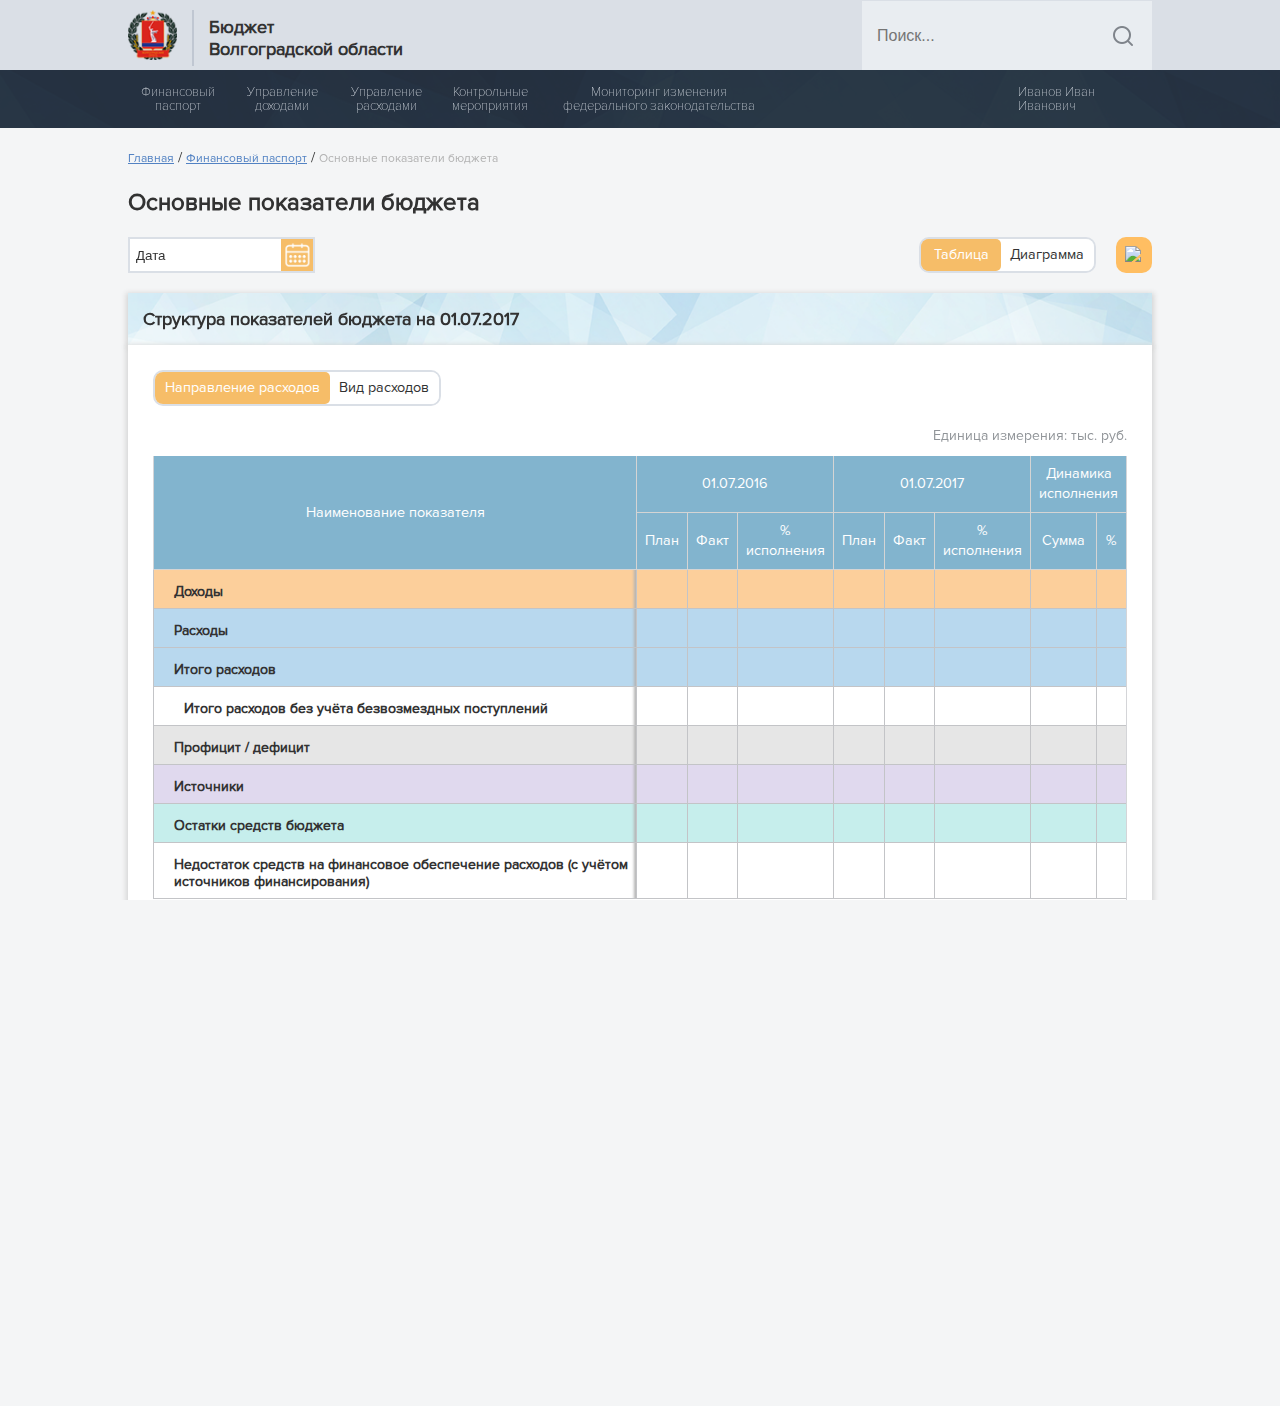
==== 22-main-factors.html @ 13ff892b "Динамика доходов" ====
<!DOCTYPE html>
<html lang="ru">

<head>
    <meta charset="UTF-8">
    <title>Бюджет Волгоградской области</title>
    <meta http-equiv="x-rim-auto-match" content="none">
    <meta http-equiv="X-UA-Compatible" content="IE=edge" />
    <meta name="viewport" content="width=device-width, initial-scale=1.0" />

    <link rel="shortcut icon" href="favicon.png" />
    <link href="/style/main.css" rel="stylesheet" />
    <link href="/style/media.css" rel="stylesheet" />
    <link rel="stylesheet" href="/js/datepicker/jquery.datepick.css">
    <link rel="stylesheet" href="http://fontawesome.io/assets/font-awesome/css/font-awesome.css">

    <script type="text/javascript" src="http://code.jquery.com/jquery-1.9.1.js"></script>
</head>

<body>
    <div class="page">
        <div class="content">
            <div class="header">
                <div class="container">
                    <div class="flex flex-between">
                        <div class="flex flex-vertical">
                            <div class="logo">
                                <a href="main.html" class="picture-link"><img src="/images/gerb.png" /></a>
                            </div>
                            <div>
                                <h3 class="title">Бюджет</h3>
                                <h3 class="title">Волгоградской области</h3>
                            </div>
                        </div>
                        <div class="flex flex-vertical">
                            <div class="search flex flex-vertical">
                                <form class="search-form flex flex-between">
                                    <input placeholder="Поиск..." type="text" name="search_word" />
                                    <input type="submit" value=" " />
                                </form>
                            </div>
                        </div>
                    </div>
                </div>
            </div>

            <link rel="stylesheet" href="/style/components/menu.css">
            <!-- стили меню -->

            <div class="menu-line">
                <div class="container flex flex-between">
                    <nav class="marg-r">
                        <ul class="topmenu">
                            <li><a href="">Финансовый паспорт</a>
                                <ul class="submenu">
                                    <li><a href="22-main-factors.html">Основные показатели бюджета</a>
                                    </li>
                                    <li><a href="">Кассовое планирование</a></li>
                                </ul>
                            </li>
                            <li><a href="">Управление доходами</a>
                                <ul class="submenu">
                                    <li><a href="24-structure-of-incomes.html">Структура доходов и исполнение доходов</a>
                                    </li>
                                    <li><a href="25-dynamics-of-incomes.html">Динамика доходов</a></li>
                                    <li><a href="">Управление налоговыми доходами</a></li>
                                </ul>
                            </li>
                            <li><a href="">Управление расходами</a>
                                <ul class="submenu">
                                    <li><a href="">Управление государственными программами</a>
                                    </li>
                                    <li><a href="">Приоритетные расходы бюджета</a>
                                        <ul class="submenu">
                                            <li><a href="">Чемпионат мира по футболу 2018</a></li>
                                        </ul>
                                    </li>
                                    <li><a href="">Оперативное управление</a></li>
                                    <li><a href="">Управление резервным фондом</a></li>
                                </ul>
                            </li>
                            <li><a href="">Контрольные мероприятия</a></li>
                            <li><a href="">Мониторинг изменения федерального законодательства</a></li>
                        </ul>
                    </nav>
                    <div class="profile flex flex-vertical">
                        <ul class="topmenu">
                            <li class="user-profile"><a href="">Иванов Иван Иванович</a>
                                <ul class="submenu">
                                    <li><a href="">Настройки профиля</a>
                                    </li>
                                    <li><a href="index.html">Выход</a></li>
                                </ul>
                            </li>
                        </ul>

                    </div>

                </div>
            </div>

            <div class="container">

                <div class="path marg-t">
                    <a href="main.html" class="path__link">Главная</a>
                    <span>/</span>
                    <a href="#" class="path__link">Финансовый паспорт</a>
                    <span>/</span>
                    <span class="grey-text">Основные показатели бюджета</span>
                </div>

                <h1 class="page__name">Основные показатели бюджета</h1>

                <link href="/style/components/UI.css" rel="stylesheet" />

                <div class="switch_box">
                    <div class="page__row">
                        <div class="diagram__toggle">
                            <input id="datepicker" type="text" class="dateform marg-r" value="Дата" /> <!-- Календарь -->
                            <div class="dateform_img_display">
                                <img id="calImg" src="../images/datepicker.png" alt="Popup" class="marg-r dateform_img"> <!--Иконка календаря-->
                            </div>
                        </div>
                        <div class="diagram__toggle">
                            <div class="switch">
                                <input id="toggle-on1" class="toggle toggle-left" name="toggle1" value="true" type="radio" checked>
                                <label for="toggle-on1" class="switch__btn change_table">Таблица</label>
                                <input id="toggle-off1" class="toggle toggle-right" name="toggle1" value="false" type="radio">
                                <label for="toggle-off1" class="switch__btn change_diagram">Диаграмма</label>
                            </div>
                            <a class="picture-link btn-download marg-l" href="#"><img src="/images/download_arrow.png" alr="Загрузить"></a>
                        </div>
                </div>
                
                <div class="diagram_box" style="display:none;">
                 <div class="header-row marg-t">
                    <h3>Динамика на 01.07.2017</h3>
                </div>

                <div class="shadow-block">
                    <div class="flex flex-between">
                        <div class="marg-r flex flex-column flex-between">
                            <div>
                                <h4 class="grey">Динамика доходов на 01.07.2017</h4>
                                <div class="selector small-marg-t">
                                     <select name="type-of-incomes" id="type-of-incomes" size="1" class="selector-input">
                                       <option selected>Вид дохода</option>
                                     </select>
                                     <div class="selector-btn"></div>
                                </div>
                            </div>
                            <div class="small-marg-t">
                                <img src="images/diagram/22_1.png" alt="Динамика доходов">
                            </div>
                        </div>
                        <div class="flex flex-column flex-between">
                            <div>
                                <h4 class="grey">Динамика расходов на 01.07.2017</h4>
                                <div class="diagram__toggle flex-wrap">
                                    <div class="switch marg-r small-marg-t ">
                                        <input id="toggle-on2" class="toggle toggle-left" name="toggle2" value="true" type="radio" checked>
                                        <label for="toggle-on2" class="switch__btn">Направление</label>
                                        <input id="toggle-off2" class="toggle toggle-right" name="toggle2" value="false" type="radio">
                                        <label for="toggle-off2" class="switch__btn">Вид</label>
                                    </div>
                                    <div class="selector small-marg-t ">
                                         <select name="type-of-costs" id="type-of-costs" size="1" class="selector-input">
                                           <option selected>Первоочередные</option>
                                         </select>
                                         <div class="selector-btn"></div>
                                    </div>
                                </div>
                            </div>
                            <div class="small-marg-t">
                                <img src="images/diagram/22_2.png" alt="Динамика расходов">
                            </div>
                        </div>
                    </div>
                    <div class="flex flex-between marg-t">
                        <div class="marg-r flex flex-column flex-between">
                            <div>
                                <h4 class="grey">Поступление источников на 01.07.2017</h4>
                                <div class="selector small-marg-t">
                                     <select name="type-of-source" id="type-of-source" size="1" class="selector-input">
                                       <option selected>Вид источника</option>
                                     </select>
                                     <div class="selector-btn"></div>
                                </div>
                            </div>
                            <div class="small-marg-t">
                                <img src="images/diagram/22_3.png" alt="Поступление источников">
                            </div>
                        </div>
                        <div class="flex flex-column flex-between">
                            <div>
                                <h4 class="grey">Погашение источников на 01.07.2017</h4>
                                <div class="selector small-marg-t">
                                     <select name="type-of-source-1" id="type-of-source-1" size="1" class="selector-input">
                                       <option selected>Вид источника</option>
                                     </select>
                                     <div class="selector-btn"></div>
                                </div>
                            </div>
                            <div class="small-marg-t">
                                <img src="images/diagram/22_4.png" alt="Погашение источников">
                            </div>
                        </div>
                    </div>
                </div>
                
                <div class="header-row marg-t">
                    <h3>Структура доходов на 01.07.2017</h3>
                </div>
                <div class="shadow-block">
                    <div class="diagram__toggle flex-wrap">
                                    <div class="switch">
                                        <input id="toggle-on3" class="toggle toggle-left" name="toggle3" value="true" type="radio" checked>
                                        <label for="toggle-on3" class="switch__btn">План</label>
                                        <input id="toggle-off3" class="toggle toggle-right" name="toggle3" value="false" type="radio">
                                        <label for="toggle-off3" class="switch__btn">Факт</label>
                                    </div>
                    </div>
                    <div class="marg-t flex flex-center">
                        <img src="images/diagram/22_5.png" alt="Структура доходов">
                    </div>
                </div>
                
                <div class="header-row marg-t">
                    <h3>Структура расходов на 01.07.2017</h3>
                </div>
                <div class="shadow-block">
                    <div class="diagram__toggle flex-wrap">
                                    <div class="switch marg-r">
                                        <input id="toggle-on4" class="toggle toggle-left" name="toggle4" value="true" type="radio" checked>
                                        <label for="toggle-on4" class="switch__btn">План</label>
                                        <input id="toggle-off4" class="toggle toggle-right" name="toggle4" value="false" type="radio">
                                        <label for="toggle-off4" class="switch__btn">Факт</label>
                                    </div>
                                    <div class="switch marg-r">
                                        <input id="toggle-on5" class="toggle toggle-left" name="toggle5" value="true" type="radio" checked>
                                        <label for="toggle-on5" class="switch__btn">Направление</label>
                                        <input id="toggle-off5" class="toggle toggle-right" name="toggle5" value="false" type="radio">
                                        <label for="toggle-off5" class="switch__btn">Вид</label>
                                    </div>
                    </div>
                    <div class="marg-t flex flex-center">
                        <img src="images/diagram/22_6.png" alt="Структура расходов">
                    </div>
                </div>
                
                <div class="flex flex-between marg-t">
                        <div class="marg-r flex flex-column">
                           <div class="header-row">
                                <h3>Структура поступления источников на 01.07.2017</h3>
                            </div>
                            <div class="shadow-block">
                                <div class="diagram__toggle flex-wrap">
                                                <div class="switch marg-r">
                                                    <input id="toggle-on6" class="toggle toggle-left" name="toggle6" value="true" type="radio" checked>
                                                    <label for="toggle-on6" class="switch__btn">План</label>
                                                    <input id="toggle-off6" class="toggle toggle-right" name="toggle6" value="false" type="radio">
                                                    <label for="toggle-off6" class="switch__btn">Факт</label>
                                                </div>
                                </div>
                                <div class="marg-t flex flex-center">
                                    <img src="images/diagram/22_7.png" alt="Структура поступления источников">
                                </div>
                            </div>
                        </div>
                        <div class="flex flex-column">
                           <div class="header-row">
                                <h3>Структура погашения источников на 01.07.2017</h3>
                            </div>
                            <div class="shadow-block">
                                <div class="diagram__toggle flex-wrap">
                                                <div class="switch marg-r">
                                                    <input id="toggle-on7" class="toggle toggle-left" name="toggle7" value="true" type="radio" checked>
                                                    <label for="toggle-on7" class="switch__btn">План</label>
                                                    <input id="toggle-off7" class="toggle toggle-right" name="toggle7" value="false" type="radio">
                                                    <label for="toggle-off7" class="switch__btn">Факт</label>
                                                </div>
                                </div>
                                <div class="marg-t flex flex-center">
                                    <img src="images/diagram/22_8.png" alt="Структура погашения источников">
                                </div>
                            </div>
                        </div>
                </div>
                </div>
                
                <div class="table_box">
                    <div class="header-row marg-t">
                        <h3>Структура показателей бюджета на 01.07.2017</h3>
                    </div>
                    <div class="shadow-block">
                        <div class="diagram__toggle flex-wrap">
                                                <div class="switch marg-r">
                                                    <input id="toggle-on8" class="toggle toggle-left" name="toggle8" value="true" type="radio" checked>
                                                    <label for="toggle-on8" class="switch__btn">Направление расходов</label>
                                                    <input id="toggle-off8" class="toggle toggle-right" name="toggle8" value="false" type="radio">
                                                    <label for="toggle-off8" class="switch__btn">Вид расходов</label>
                                                </div>
                        </div>
                        
                        <link rel="stylesheet" href="/style/components/tables.css">
                        
                        <span class="date page__subtitle text-right marg-t">Единица измерения: тыс. руб.</span>
                        <div class="tableDiv">
                            <table id="main-factors" class="table table__custom accordion-table">
                                <thead>
                                    <tr>
                                        <th rowspan="2" class="cell-scrollable" width="500">Наименование показателя</th>
                                        <th colspan="3">01.07.2016</th>
                                        <th colspan="3">01.07.2017</th>
                                        <th colspan="2">Динамика исполнения</th>
                                    </tr>
                                    <tr>
                                        <th>План</th>
                                        <th>Факт</th>
                                        <th>% исполнения</th>
                                        <th>План</th>
                                        <th>Факт</th>
                                        <th>% исполнения</th>
                                        <th>Сумма</th>
                                        <th>%</th>
                                    </tr>
                                </thead>
                                <tbody>
                                    <tr class="first incomes-first">
                                        <td><i class="fa fa-angle-right arrow-grey small-marg-r spoiler" aria-hidden="true"></i> <h6>Доходы</h6></td>
                                        <td></td>
                                        <td></td>
                                        <td></td>
                                        <td></td>
                                        <td></td>
                                        <td></td>
                                        <td></td>
                                        <td></td>
                                    </tr>
                                    <tr class="second incomes-second">
                                        <td class="subrow-1"><i class="fa fa-angle-right arrow-grey small-marg-r spoiler" aria-hidden="true"></i> <p>Налоговые и неналоговые доходы</p></td>
                                        <td></td>
                                        <td></td>
                                        <td></td>
                                        <td></td>
                                        <td></td>
                                        <td></td>
                                        <td></td>
                                        <td></td>
                                    </tr>
                                    <tr class="third">
                                        <td class="subrow-2"><p>Налог на прибыль организаций</p></td>
                                        <td></td>
                                        <td></td>
                                        <td></td>
                                        <td></td>
                                        <td></td>
                                        <td></td>
                                        <td></td>
                                        <td></td>
                                    </tr>
                                    <tr class="third">
                                        <td class="subrow-2"><p>Налог на доходы физических лиц</p></td>
                                        <td></td>
                                        <td></td>
                                        <td></td>
                                        <td></td>
                                        <td></td>
                                        <td></td>
                                        <td></td>
                                        <td></td>
                                    </tr>
                                    <tr class="third">
                                        <td class="subrow-2"><p>Акцизы</p></td>
                                        <td></td>
                                        <td></td>
                                        <td></td>
                                        <td></td>
                                        <td></td>
                                        <td></td>
                                        <td></td>
                                        <td></td>
                                    </tr>
                                    <tr class="third">
                                        <td class="subrow-2"><p>Упрощенная система налогообложения</p></td>
                                        <td></td>
                                        <td></td>
                                        <td></td>
                                        <td></td>
                                        <td></td>
                                        <td></td>
                                        <td></td>
                                        <td></td>
                                    </tr>
                                    <tr class="third">
                                        <td class="subrow-2"><p>Налог на вмененный доход</p></td>
                                        <td></td>
                                        <td></td>
                                        <td></td>
                                        <td></td>
                                        <td></td>
                                        <td></td>
                                        <td></td>
                                        <td></td>
                                    </tr>
                                    <tr class="third">
                                        <td class="subrow-2"><p>Единый сельскохозяйственный налог</p></td>
                                        <td></td>
                                        <td></td>
                                        <td></td>
                                        <td></td>
                                        <td></td>
                                        <td></td>
                                        <td></td>
                                        <td></td>
                                    </tr>
                                    <tr class="third">
                                        <td class="subrow-2"><p>Налог на имущество физических лиц</p></td>
                                        <td></td>
                                        <td></td>
                                        <td></td>
                                        <td></td>
                                        <td></td>
                                        <td></td>
                                        <td></td>
                                        <td></td>
                                    </tr>
                                    <tr class="third">
                                        <td class="subrow-2"><p>Налог на имущество организаций</p></td>
                                        <td></td>
                                        <td></td>
                                        <td></td>
                                        <td></td>
                                        <td></td>
                                        <td></td>
                                        <td></td>
                                        <td></td>
                                    </tr>
                                    <tr class="third">
                                        <td class="subrow-2"><p>Транспортный налог</p></td>
                                        <td></td>
                                        <td></td>
                                        <td></td>
                                        <td></td>
                                        <td></td>
                                        <td></td>
                                        <td></td>
                                        <td></td>
                                    </tr>
                                    <tr class="third">
                                        <td class="subrow-2"><p>Земельный налог</p></td>
                                        <td></td>
                                        <td></td>
                                        <td></td>
                                        <td></td>
                                        <td></td>
                                        <td></td>
                                        <td></td>
                                        <td></td>
                                    </tr>
                                    <tr class="third">
                                        <td class="subrow-2"><p>Налог на добычу полезных ископаемых</p></td>
                                        <td></td>
                                        <td></td>
                                        <td></td>
                                        <td></td>
                                        <td></td>
                                        <td></td>
                                        <td></td>
                                        <td></td>
                                    </tr>
                                    <tr class="third">
                                        <td class="subrow-2"><p>Прочие налоговые доходы</p></td>
                                        <td></td>
                                        <td></td>
                                        <td></td>
                                        <td></td>
                                        <td></td>
                                        <td></td>
                                        <td></td>
                                        <td></td>
                                    </tr>
                                    <tr class="third">
                                        <td class="subrow-2"><p>Неналоговые доходы</p></td>
                                        <td></td>
                                        <td></td>
                                        <td></td>
                                        <td></td>
                                        <td></td>
                                        <td></td>
                                        <td></td>
                                        <td></td>
                                    </tr>
                                    <tr class="second incomes-second">
                                        <td class="subrow-1"><i class="fa fa-angle-right arrow-grey small-marg-r spoiler" aria-hidden="true"></i> <p>Безвозмездные поступления</p></td>
                                        <td></td>
                                        <td></td>
                                        <td></td>
                                        <td></td>
                                        <td></td>
                                        <td></td>
                                        <td></td>
                                        <td></td>
                                    </tr>
                                    <tr class="third">
                                        <td class="subrow-2"><p>Дотации</p></td>
                                        <td></td>
                                        <td></td>
                                        <td></td>
                                        <td></td>
                                        <td></td>
                                        <td></td>
                                        <td></td>
                                        <td></td>
                                    </tr>
                                    <tr class="third">
                                        <td class="subrow-2"><p>Субсидии</p></td>
                                        <td></td>
                                        <td></td>
                                        <td></td>
                                        <td></td>
                                        <td></td>
                                        <td></td>
                                        <td></td>
                                        <td></td>
                                    </tr>
                                    <tr class="third">
                                        <td class="subrow-2"><p>Субвенции</p></td>
                                        <td></td>
                                        <td></td>
                                        <td></td>
                                        <td></td>
                                        <td></td>
                                        <td></td>
                                        <td></td>
                                        <td></td>
                                    </tr>
                                    <tr class="third">
                                        <td class="subrow-2"><p>Иные межбюджетные трансферты</p></td>
                                        <td></td>
                                        <td></td>
                                        <td></td>
                                        <td></td>
                                        <td></td>
                                        <td></td>
                                        <td></td>
                                        <td></td>
                                    </tr>
                                    <tr class="first costs-first">
                                        <td><i class="fa fa-angle-right arrow-grey small-marg-r spoiler" aria-hidden="true"></i> <h6>Расходы</h6></td>
                                        <td></td>
                                        <td></td>
                                        <td></td>
                                        <td></td>
                                        <td></td>
                                        <td></td>
                                        <td></td>
                                        <td></td>
                                    </tr>
                                    <tr class="second costs-second">
                                        <td class="subrow-1"><i class="fa fa-angle-right arrow-grey small-marg-r spoiler" aria-hidden="true"></i> <p>Раздел I. Социально-значимые расходы</p></td>
                                        <td></td>
                                        <td></td>
                                        <td></td>
                                        <td></td>
                                        <td></td>
                                        <td></td>
                                        <td></td>
                                        <td></td>
                                    </tr>
                                    <tr class="third costs-third">
                                        <td class="subrow-2"><p>Общий объём фонда оплаты труда и взносы по обязательному социальному страхованию на выплаты по оплате труда работников и иные выплаты работникам, в т.ч.</p></td>
                                        <td></td>
                                        <td></td>
                                        <td></td>
                                        <td></td>
                                        <td></td>
                                        <td></td>
                                        <td></td>
                                        <td></td>
                                    </tr>
                                    <tr class="fourth">
                                        <td class="subrow-3"><p>государственных (муниципальных) органов</p></td>
                                        <td></td>
                                        <td></td>
                                        <td></td>
                                        <td></td>
                                        <td></td>
                                        <td></td>
                                        <td></td>
                                        <td></td>
                                    </tr>
                                    <tr class="fourth">
                                        <td class="subrow-3"><p>работников автономных и бюджетных учреждений</p></td>
                                        <td></td>
                                        <td></td>
                                        <td></td>
                                        <td></td>
                                        <td></td>
                                        <td></td>
                                        <td></td>
                                        <td></td>
                                    </tr>
                                    <tr class="third costs-third">
                                        <td class="subrow-2"><p>Социальные выплаты гражданам, в т.ч.</p></td>
                                        <td></td>
                                        <td></td>
                                        <td></td>
                                        <td></td>
                                        <td></td>
                                        <td></td>
                                        <td></td>
                                        <td></td>
                                    </tr>
                                    <tr class="fourth">
                                        <td class="subrow-3"><p>стипендии</p></td>
                                        <td></td>
                                        <td></td>
                                        <td></td>
                                        <td></td>
                                        <td></td>
                                        <td></td>
                                        <td></td>
                                        <td></td>
                                    </tr>
                                    <tr class="fourth">
                                        <td class="subrow-3"><p>расходы на обязательное медицинское страхование неработающего населения</p></td>
                                        <td></td>
                                        <td></td>
                                        <td></td>
                                        <td></td>
                                        <td></td>
                                        <td></td>
                                        <td></td>
                                        <td></td>
                                    </tr>
                                    <tr class="fourth">
                                        <td class="subrow-1"><h6>Недостаток средств (-) на финансовое обеспечение расходов раздела I</h6></td>
                                        <td></td>
                                        <td></td>
                                        <td></td>
                                        <td></td>
                                        <td></td>
                                        <td></td>
                                        <td></td>
                                        <td></td>
                                    </tr>
                                    <tr class="second costs-second">
                                        <td class="subrow-1"><i class="fa fa-angle-right arrow-grey small-marg-r spoiler" aria-hidden="true"></i> <p>Раздел II. Первоочередные расходы</p></td>
                                        <td></td>
                                        <td></td>
                                        <td></td>
                                        <td></td>
                                        <td></td>
                                        <td></td>
                                        <td></td>
                                        <td></td>
                                    </tr>
                                    <tr class="third costs-third">
                                        <td class="subrow-2"><p>Обслуживание гос. долга</p></td>
                                        <td></td>
                                        <td></td>
                                        <td></td>
                                        <td></td>
                                        <td></td>
                                        <td></td>
                                        <td></td>
                                        <td></td>
                                    </tr>
                                    <tr class="third costs-third">
                                        <td class="subrow-2"><p>Расходы на первоочередные нужды</p></td>
                                        <td></td>
                                        <td></td>
                                        <td></td>
                                        <td></td>
                                        <td></td>
                                        <td></td>
                                        <td></td>
                                        <td></td>
                                    </tr>
                                    <tr class="third costs-third">
                                        <td class="subrow-2"><p>Расходы на прочие нужды</p></td>
                                        <td></td>
                                        <td></td>
                                        <td></td>
                                        <td></td>
                                        <td></td>
                                        <td></td>
                                        <td></td>
                                        <td></td>
                                    </tr>
                                    <tr class="second costs-second">
                                        <td class="subrow-1"><i class="fa fa-angle-right arrow-grey small-marg-r spoiler" aria-hidden="true"></i> <p>Раздел III. Расходы</p></td>
                                        <td></td>
                                        <td></td>
                                        <td></td>
                                        <td></td>
                                        <td></td>
                                        <td></td>
                                        <td></td>
                                        <td></td>
                                    </tr>
                                    <tr class="third costs-third">
                                        <td class="subrow-2"><p>Капитальные вложения в объекты недвижимости</p></td>
                                        <td></td>
                                        <td></td>
                                        <td></td>
                                        <td></td>
                                        <td></td>
                                        <td></td>
                                        <td></td>
                                        <td></td>
                                    </tr>
                                    <tr class="third costs-third">
                                        <td class="subrow-2"><p>Закупка товаров, работ, услуг</p></td>
                                        <td></td>
                                        <td></td>
                                        <td></td>
                                        <td></td>
                                        <td></td>
                                        <td></td>
                                        <td></td>
                                        <td></td>
                                    </tr>
                                    <tr class="third costs-third">
                                        <td class="subrow-2"><p>Премии и гранты</p></td>
                                        <td></td>
                                        <td></td>
                                        <td></td>
                                        <td></td>
                                        <td></td>
                                        <td></td>
                                        <td></td>
                                        <td></td>
                                    </tr>
                                    <tr class="third costs-third">
                                        <td class="subrow-2"><p>Субсидии корпорациям</p></td>
                                        <td></td>
                                        <td></td>
                                        <td></td>
                                        <td></td>
                                        <td></td>
                                        <td></td>
                                        <td></td>
                                        <td></td>
                                    </tr>
                                    <tr class="third costs-third">
                                        <td class="subrow-2"><p>Резервные средства</p></td>
                                        <td></td>
                                        <td></td>
                                        <td></td>
                                        <td></td>
                                        <td></td>
                                        <td></td>
                                        <td></td>
                                        <td></td>
                                    </tr>
                                    <tr class="second costs-second">
                                        <td class="subrow-1"><i class="fa fa-angle-right arrow-grey small-marg-r spoiler" aria-hidden="true"></i> <p>Другие расходы (за искл. групп I, II и III)</p></td>
                                        <td></td>
                                        <td></td>
                                        <td></td>
                                        <td></td>
                                        <td></td>
                                        <td></td>
                                        <td></td>
                                        <td></td>
                                    </tr>
                                    <tr class="first costs-first">
                                        <td><h6>Итого расходов</h6></td>
                                        <td></td>
                                        <td></td>
                                        <td></td>
                                        <td></td>
                                        <td></td>
                                        <td></td>
                                        <td></td>
                                        <td></td>
                                    </tr>
                                    <tr>
                                        <td class="subrow-1"><h6>Итого расходов без учёта безвозмездных поступлений</h6></td>
                                        <td></td>
                                        <td></td>
                                        <td></td>
                                        <td></td>
                                        <td></td>
                                        <td></td>
                                        <td></td>
                                        <td></td>
                                    </tr>
                                    <tr class="first proficit-first">
                                        <td><h6>Профицит / дефицит</h6></td>
                                        <td></td>
                                        <td></td>
                                        <td></td>
                                        <td></td>
                                        <td></td>
                                        <td></td>
                                        <td></td>
                                        <td></td>
                                    </tr>
                                    <tr class="first sources-first">
                                        <td><i class="fa fa-angle-right arrow-grey small-marg-r spoiler" aria-hidden="true"></i> <h6>Источники</h6></td>
                                        <td></td>
                                        <td></td>
                                        <td></td>
                                        <td></td>
                                        <td></td>
                                        <td></td>
                                        <td></td>
                                        <td></td>
                                    </tr>
                                    <tr class="first rest-first">
                                        <td><i class="fa fa-angle-right arrow-grey small-marg-r spoiler" aria-hidden="true"></i> <h6>Остатки средств бюджета</h6></td>
                                        <td></td>
                                        <td></td>
                                        <td></td>
                                        <td></td>
                                        <td></td>
                                        <td></td>
                                        <td></td>
                                        <td></td>
                                    </tr>
                                    <tr class="first">
                                        <td><h6>Недостаток средств на финансовое обеспечение расходов (с учётом источников финансирования)</h6></td>
                                        <td></td>
                                        <td></td>
                                        <td></td>
                                        <td></td>
                                        <td></td>
                                        <td></td>
                                        <td></td>
                                        <td></td>
                                    </tr>
                                </tbody>
                                <tbody>
                                   <tr>
                                       <td colspan="9" height="20" class="empty-td"></td>
                                   </tr>
                                    <tr>
                                        <td>
                                            <h6>Кредиторская задолженность</h6>
                                        </td>
                                        <td></td>
                                        <td></td>
                                        <td></td>
                                        <td></td>
                                        <td></td>
                                        <td></td>
                                        <td></td>
                                        <td></td>
                                    </tr>
                                    <tr>
                                        <td>
                                            <h6>Просроченная кредиторская задолженность по данным годового отчета</h6>
                                        </td>
                                        <td></td>
                                        <td></td>
                                        <td></td>
                                        <td></td>
                                        <td></td>
                                        <td></td>
                                        <td></td>
                                        <td></td>
                                    </tr>
                                    <tr>
                                        <td>
                                            <h6>Просроченная кредиторская задолженность по данным справочной таблицы</h6>
                                        </td>
                                        <td></td>
                                        <td></td>
                                        <td></td>
                                        <td></td>
                                        <td></td>
                                        <td></td>
                                        <td></td>
                                        <td></td>
                                    </tr>
                                    <tr>
                                        <td class="subrow-1">
                                            <p>фонд оплаты труда</p>
                                        </td>
                                        <td></td>
                                        <td></td>
                                        <td></td>
                                        <td></td>
                                        <td></td>
                                        <td></td>
                                        <td></td>
                                        <td></td>
                                    </tr>
                                    <tr>
                                        <td class="subrow-1">
                                            <p>взносы на обязательное социальное страхование на выплаты денежного содержания и иные выплаты работникам</p>
                                        </td>
                                        <td></td>
                                        <td></td>
                                        <td></td>
                                        <td></td>
                                        <td></td>
                                        <td></td>
                                        <td></td>
                                        <td></td>
                                    </tr>
                                    <tr>
                                        <td class="subrow-1">
                                            <p>предоставление субсидий населению на оплату жилья и коммунальных услуг</p>
                                        </td>
                                        <td></td>
                                        <td></td>
                                        <td></td>
                                        <td></td>
                                        <td></td>
                                        <td></td>
                                        <td></td>
                                        <td></td>
                                    </tr>
                                    <tr>
                                        <td class="subrow-1">
                                            <p>оплата коммунальных услуг</p>
                                        </td>
                                        <td></td>
                                        <td></td>
                                        <td></td>
                                        <td></td>
                                        <td></td>
                                        <td></td>
                                        <td></td>
                                        <td></td>
                                    </tr>
                                    <tr>
                                        <td class="subrow-1">
                                            <p>обеспечение мер социальной поддержки отдельных категорий граждан</p>
                                        </td>
                                        <td></td>
                                        <td></td>
                                        <td></td>
                                        <td></td>
                                        <td></td>
                                        <td></td>
                                        <td></td>
                                        <td></td>
                                    </tr>
                                    <tr>
                                        <td class="subrow-1">
                                            <p>выплаты на обязательное медицинское страхование неработающего населения</p>
                                        </td>
                                        <td></td>
                                        <td></td>
                                        <td></td>
                                        <td></td>
                                        <td></td>
                                        <td></td>
                                        <td></td>
                                        <td></td>
                                    </tr>
                                </tbody>
                            </table>
                        </div>
                    </div>
                </div>
                </div>

            </div>

        </div>

        <div class="footer big-marg-t">
            <div class="container">
                <p>&copy; Комитет финансов Волгоградской области, 2017</p>
            </div>
        </div>
    </div>

    <script>
         $(".diagram__toggle .switch label").click(function (){
          if ($(this).hasClass("change_diagram")){
           $(this).closest(".switch_box").find(".diagram_box").slideDown("slow");
           $(this).closest(".switch_box").find(".table_box").slideUp("slow");
          }

          if ($(this).hasClass("change_table")){
           $(this).closest(".switch_box").find(".table_box").slideDown("slow");
           $(this).closest(".switch_box").find(".diagram_box").slideUp("slow");
          }
         });
    </script>
    
    <script src="/js/datepicker/jquery.plugin.min.js" type="text/javascript"></script>
    <script src="/js/datepicker/jquery.datepick.min.js" type="text/javascript"></script>
    <script src="/js/datepicker/jquery.mousewheel.min.js" type="text/javascript"></script>

    <script>
        $("#datepicker").datepick({
            dateFormat: 'dd.mm.yyyy',
            showOnFocus: true,
            showTrigger: '#calImg',
            showAnim: 'fadeIn',
        })
    </script>
    
    <script src="js/tableHeadFixer.js"></script>
    <script>
        $(document).ready(function() {
			$("#main-factors").tableHeadFixer({"head" : true, "left" : 1}); 
        });
        
        $('.spoiler').click(function() {
            var $parent = $(this).parent("td").parent(".first");
            var $sp = $(this);
            $(this).toggleClass("fa-angle-right").toggleClass("fa-angle-down");
            
            if ($parent.length < 1) {
               $parent = $(this).parent("td").parent(".second"); 
               $parent.nextUntil(".second, .first").slideToggle(200);
               return;
            }
            
            $parent.nextUntil(".first", ".fourth").hide(100); 
            $parent.nextUntil(".first", ".third").hide(100); 
            $parent.nextUntil(".first", ".second").slideToggle(200);
            $parent.nextUntil(".first", ".second").each(function() {
                $(this).children("td:first").children("i").removeClass("fa-angle-down").addClass("fa-angle-right");
            });
        });
    </script>


</body>

</html>
---- style/main.css ----
/*-----------Подключение шрифтов----------*/

@font-face {
	font-family: 'Proxima Nova';
	src: url('/fonts/Proxima_Nova/Proxima Nova Regular/Proxima Nova Regular.eot');
	src: url('/fonts/Proxima_Nova/Proxima Nova Regular/Proxima Nova Regular.eot?#iefix')format('embedded-opentype'),
	url('/fonts/Proxima_Nova/Proxima Nova Regular/Proxima Nova Regular.woff') format('woff'),
	url('/fonts/Proxima_Nova/Proxima Nova Regular/Proxima Nova Regular.ttf') format('truetype');
	font-style: normal;
	font-weight: normal;
}

@font-face {
	font-family: 'Proxima Nova Thin';
	src: url('/fonts/Proxima_Nova/Proxima Nova Thin/Proxima Nova Thin.eot');
	src: url('/fonts/Proxima_Nova/Proxima Nova Thin/Proxima Nova Thin.eot?#iefix')format('embedded-opentype'),
	url('/fonts/Proxima_Nova/Proxima Nova Thin/Proxima Nova Thin.woff') format('woff'),
	url('/fonts/Proxima_Nova/Proxima Nova Thin/Proxima Nova Thin.ttf') format('truetype');
	font-style: normal;
	font-weight: normal;
}

@font-face {
	font-family: 'Proxima Nova Bold';
	src: url('/fonts/Proxima_Nova/Proxima Nova Bold/Proxima Nova Bold.eot');
	src: url('/fonts/Proxima_Nova/Proxima Nova Bold/Proxima Nova Bold.eot?#iefix')format('embedded-opentype'),
	url('/fonts/Proxima_Nova/Proxima Nova Bold/Proxima Nova Bold.woff') format('woff'),
	url('/fonts/Proxima_Nova/Proxima Nova Bold/Proxima Nova Bold.ttf') format('truetype');
	font-style: normal;
	font-weight: normal;
}

html,
body {
    margin: 0;
    padding: 0;
    width: 100%;
    height: 100%;
    overflow-x: hidden;
}

body {
    position: relative;
    font: 0.9em/20px 'Proxima Nova', Arial, sans-serif;
    background: #f4f5f6;
    max-width: 2560px;
    min-width: 860px;
    margin: 0px auto;
    -webkit-text-size-adjust: none;
    color: #323232;
}

img,embed,object,video {
    max-width: 100%;
    border: 0px;
    margin: 0;
    padding: 0;
    height: auto;
}

div {
    margin: 0px;
    padding: 0px;
}

input,textarea,select,button {
    outline: none;
    resize: none;
}

h1 {
    font-family: 'Proxima Nova';
    font-size: 24px;
    color: #323232;
    line-height: 28px;
    margin: 0;
    padding: 0;
}

h2 {
    font-family: 'Proxima Nova';
    font-size: 20px;
    color: #323232;
    line-height: 24px;
    margin: 0;
    padding: 0;
}

h3 {
    font-family: 'Proxima Nova';
    font-size: 18px;
    color: #323232;
    line-height: 22px;
    margin: 0;
    padding: 0;
}

h4 {
    font-family: 'Proxima Nova';
    font-size: 16px;
    color: #323232;
    line-height: 20px;
    margin: 0;
    padding: 0;
}

h4.grey {
    color: #797979;
}

h5 {
    font-family: 'Proxima Nova Thin';
    font-size: 16px;
    color: #323232;
    line-height: 19px;
    margin: 0;
    padding: 0;
}

h6 {
    font-family: 'Proxima Nova';
    font-size: 14px;
    color: #323232;
    line-height: 17px;
    margin: 0;
    padding: 0;
}

hr {
    color: #848484;
    height: 1px;
    border: 0px;
    background-color: #848484;
}

p,
ul,
ol {
    margin: 0 0 5px 0;
    padding: 0 0 0 0px;
}

ul,
ol {
    margin-left: 20px;
}

ul ul,
ol ol,
ul ol,
ol ul {
    margin: 0 0 0 20px;
}

li {
    margin: 0;
}

form {
    margin: 0;
    padding: 0;
}

a {
    color: #007dd5;
    text-decoration: none;
}

a:hover,
a:active {
    color: #007dd5;
    text-decoration: none !important;
}

.page__docs{
		font-size: 13px;
		line-height: 1.3;
		color: #919599;
    text-align: left;
}

.page__docs a{
		font-size: 16px;
		text-decoration: underline;
}

.table .page__docs a {
    font-size: 14px;
}

.icon-document{
    width: 45px;
    flex-shrink: 0.3;
}

.page__block{
		flex: 1;
		align-items: center;
}

.page__block a{
		color: #323232;
}

.f16{
	font-size: 16px;
}

.f14{
	font-size: 14px !important;
}

.header {
    height: 50px;
    background: #dadfe6;
    padding-top: 10px;
    padding-bottom: 10px;
}

.container {
    max-width: 1140px;
    min-width: 680px;
    margin: 0 auto;
    width: 80vw;
}

.flex {
    display: flex !important;
}

.flex-inline {
    display: inline-flex;
}

.flex-between {
    justify-content: space-between;
}

.flex-vertical {
    align-items: center;
}

.flex-end {
    justify-content: flex-end;
}

.flex-column {
    flex-direction: column;
}

.flex-wrap {
    flex-wrap: wrap;
}

.flex-center {
    justify-content: center;
}

.flex-around {
	justify-content: space-around;
}

.flex-noshrink{
    flex-shrink: 0 !important;
    flex-grow: 0 !important;
}

.flex-b33{
    flex-basis: 33%;
}

.flex-2-col{
    flex-basis: 50%;
}

.flex-3-col {
    flex-basis: 33%;
}

.flex-3-col-links {
    flex-basis: 29%;
}

.flex-4-col {
    flex-basis: 25%;
}

.flex-full {
    flex: 1;
}

.picture-link {
    display: block;
}

.upper {
    text-transform: uppercase;
}

.p-header {
    color: #919090;
    margin-bottom: 2px;
    padding-right: 5px;
}

.p-body {
    margin: 0;
}

.text-right {
    text-align: right;
}

.text-center {
    text-align: center;
}

.marg-l {
    margin-left: 20px;
}

.marg-r {
    margin-right: 20px;
}

.marg-t {
    margin-top: 20px;
}

.marg-b {
    margin-bottom: 20px;
}

.big-marg-b {
    margin-bottom: 40px;
}

.big-marg-t {
    margin-top: 40px;
}

.small-marg-r {
    margin-right: 10px;
}

.small-marg-l {
    margin-left: 10px;
}

.small-marg-t {
    margin-top: 10px;
}

.small-marg-b {
    margin-bottom: 10px;
}

.small-marg-t-adapt {
    margin-top: 10px;
}

.small-marg-t-adapt-rev {
    margin-top: 0;
}

.logo {
    padding-right: 15px;
    border-right: #c0c7d2 2px solid;
    margin-right: 15px;
}

.logo img {
    height: 50px;
}

.title {
    width: 220px;
}

.search {
    background-color: #e9edf1;
    height: 123%;
    margin-left: 15px;
    width: 290px;
    margin-top: -5px;
}

.search-form {
    width: 100%;
}

.search-form input {
    border: none;
    background-color: transparent;
    font-size: 16px;
    color: #7f848b;
    padding-left: 15px;
}

.search-form input[type=submit] {
    background: url("/images/lupa.png") no-repeat;
    padding-right: 20px;
    cursor: pointer;
}

/* MENU */

.hidden-menu {
    display: block;
    position: fixed;
    list-style: none;
    padding-top: 80px;
    padding-left: 25px;
    padding-right: 25px;
    margin: 0;
    box-sizing: border-box;
    width: 300px;
/*    background-color: #284e6f;*/
    background: url("/images/menu_bgr.jpg") no-repeat;
    height: 100vh;
    top: 0;
    left: -300px;
    transition: left .2s;
    z-index: 2;
    -webkit-transform: translateZ(0);
    -webkit-backface-visibility: hidden;
}

.hidden-menu>li>a {
    color: #fff;
    font-size: 16px;
    margin-top: 15px;
    display: block;
}

.hidden-menu>li>a:hover {
    text-decoration: underline;
}

.hidden-menu-ticker {
    display: none;
}

.btn-menu {
    color: #fff;
    background-color: #273848;
    padding-top: 25px;
    padding-bottom: 25px;
    padding-left: 20px;
    padding-right: 20px;
    position: fixed;
    cursor: pointer;
    transition: left .13s;
    z-index: 3;
    width: 30px;
    height: 20px;
    -webkit-transform: translateZ(0);
    -webkit-backface-visibility: hidden;
}

.btn-menu span {
    display: block;
    height: 5px;
    background-color: #fff;
    margin: 5px 0 0;
    transition: all .1s linear .23s;
    position: relative;
}

.btn-menu span.first {
    margin-top: 0;
}

.hidden-menu-ticker:checked~.btn-menu {
    left: 230px;
}

.hidden-menu-ticker:checked~.hidden-menu {
    left: 0;
}

.hidden-menu-ticker:checked~.btn-menu span.first {
    -webkit-transform: rotate(45deg);
    top: 10px;
}

.hidden-menu-ticker:checked~.btn-menu span.second {
    opacity: 0;
}

.hidden-menu-ticker:checked~.btn-menu span.third {
    -webkit-transform: rotate(-45deg);
    top: -10px;
}

.page {
    display: flex;
    flex-direction: column;
    justify-content: space-between;
    min-height: 100vh;
}

.shadow-block {
    box-shadow: 0 2px 5px 2px #d6d6d6;
    background-color: #fff;
    padding: 25px;
}

.shadow-block-small {
    padding: 15px !important;
    margin-right: 20px;
}

.flex > .shadow-block {
    height: 100%;
}

.shadow-block-small:nth-child(3n+3) {
    margin-right: 0;
}

.footer {
	height: 45px;
	background:url("/images/footerbackground.png");
	width: 100vw;
    padding-top: 30px;
}


.footer p {
    color: #fff;
    font-size: 16px;
}

.b_soc img {
    max-width: 39px;
}

.page__name{
	margin-top: 20px;
    margin-bottom: 20px;
}

.path__link {
    color: #5282c3;
    font-size: 12px;
    text-decoration: underline;
}

.grey-text {
    color: #b2b2b2;
    font-size: 12px;
    line-height: 18px;
}

.path__current, .date, .page__subtitle{
    color: #919599;
    font-size: 14px;
    margin-bottom: 10px;
}

.date, .page__subtitle{
    display: block;
}

.page__title{
    margin-bottom: 10px;
}

.z3d{
    z-index: 0;
}

.page__row{
    display: flex;
    justify-content: space-between;
    align-items: center;
}

.diagram__toggle{
    display: inline-flex;
    align-items: center;
    align-self: flex-start;
}

.btn-yellow-noshw {
    background-color: #f6bd68;
    color: #fff;
    padding: 15px;
    font-size: 18px;
    display: inline-block;
    padding-left: 50px;
    padding-right: 50px;
}
.btn-yellow-noshw:hover{
    color: #ffffff; !important;
    background-color: #fec570;
}
.input-300 {
    width: 300px;
}

.sub-docs {
    margin-left: 80px;
}

.header-row {
    background-image: url('../images/map_back.png');
    padding: 15px;
    background-size: cover;
    box-shadow: 0 2px 5px 2px #d6d6d6;
}

div#diagram {
    display: none;
}
---- style/media.css ----
@media screen and (max-width: 1450px) {
    ul.main-menu li {
        background-size: 30px 30px, cover;
        padding-left: 55px;
    }

    .pz {
        display: flex;
        margin-top: 20px;
        flex-wrap: wrap;
    }
    
    .big-marg-b {
        margin-bottom: 20px;
    }

    .small-marg-t-adapt {
        margin-top: 0;
    }

    .small-marg-t-adapt-rev {
        margin-top: 10px;
    }

    .flex-2-col {
        flex-basis: 100% !important;
        margin-right: 0 !important;
    }

    .flex-3-col {
        flex-basis: 50% !important;
    }
    
    .flex-3-col-links {
        flex-basis: 44% !important;
    }
    
    .shadow-block-small:nth-child(2n+2) {
        margin-right: 0;
    }
    
    .shadow-block-small:nth-child(3n+3) {
        margin-right: 20px;
    }
    
    .flex-4-col {
        flex-basis: 33% !important;
    }
}

@media screen and (max-width: 1360px) {
    
     nav .topmenu > li {
        max-width: 100px !important;
    }
    
    nav .topmenu > li:last-child {
        max-width: 230px !important;
    }
    
}

@media screen and (max-width: 1030px) {
    nav .topmenu > li {
        max-width: 85px !important;
    }
    
    nav .topmenu > li:last-child {
        max-width: 150px !important;
    }
    
    .flex-adapt-wrap {
        flex-wrap: wrap;
    }
    
}
---- style/components/menu.css ----
.menu-line {
    background: rgba(0, 0, 0, 0) url("/images/footerbackground.png") repeat scroll 0 0;
}

.menu-line ul {
  margin: 0 !important;
  padding: 0 !important;
  list-style: none;
}
.menu-line ul:after {
  content: "";
  display: table;
  clear: both;
}
.menu-line a {
  text-decoration: none;
  display: block;
  transition: .3s linear;
}
.topmenu > li {
  position: relative;
    max-width: 220px;
    text-align: center;
    display: inline-block;
    vertical-align: middle;
}
.topmenu > li:first-child {border-left: 0;}
.topmenu > li > a {  
  font-family: 'Proxima Nova Thin';
  padding: 15px 6px;
  font-size: 13px;
  color: #dadfe6;
    line-height: 14px;
}
.topmenu > li > a.active, 
/*.submenu a:hover {color: #ddbe86;}*/
.topmenu .fa, 
.submenu .fa {
  margin-left: 5px;
  color: inherit;
}
.submenu {
  position: absolute;
  z-index: 5;
  min-width: 200px;
  background: white;
  border-top: 1px solid #CBCBCC;
  border-left: 1px solid #CBCBCC;
  border-right: 1px solid #CBCBCC;
  visibility: hidden;
  opacity: 0; 
  transform-origin: 0% 0%;
  transform: rotateX(-90deg);
  transition: .3s linear;  
}
.submenu li {position: relative;}
.submenu li a {
  color: #282828;
  padding: 7px 15px;
  font-size: 13px;
  border-bottom: 1px solid #CBCBCC;
    text-align: left;
}
.submenu .submenu {
  position: absolute;
  left: 100%;
  top: -1px;
  transition: .3s linear;
}
nav li:hover > .submenu {
  transform: rotateX(0deg);
  visibility: visible;
  opacity: 1;
}

.topmenu li a:hover {
    color: #fff;
}

.submenu li a:hover {
    color: #282828;
    text-decoration: underline !important;
}

.profile {
    max-width: 140px;
}

.profile li {
    text-align: left;
}

.profile li:hover > .submenu {
  transform: rotateX(0deg);
  visibility: visible;
  opacity: 1;
}

.user-profile {
    background-image: url('../../images/user.png');
    background-repeat: no-repeat;
    background-position: right center;
    padding-right: 25px;
    background-size: 23px;
}
---- style/components/UI.css ----
/*---SWITCH---*/

.switch {
  overflow: hidden;
  max-width: max-content;
  max-width: -moz-max-content;
  color: #323232;
	border: 2px solid #dadfe6;
	border-radius: 10px;
    white-space: nowrap;
}

.switch__btn {
  display: inline-block;
  padding: 6px 10px;
  position: relative;
  text-align: center;
  -webkit-transition: background 600ms ease, color 600ms ease;
  transition: background 600ms ease, color 600ms ease;
}

.switch input[type="radio"].toggle {
  display: none;
}

.switch input[type="radio"].toggle + label {
  cursor: pointer;
  min-width: 60px;
    background: #fff;
}

.switch input[type="radio"].toggle + label:hover {
  background: #fff;
  color: #f6bd68;
}

.switch input[type="radio"].toggle + label:after {
  background: #f6bd68;
  content: "";
	border-radius: 5px;
  height: 100%;
  position: absolute;
  top: 0;
  -webkit-transition: left 200ms cubic-bezier(0.77, 0, 0.175, 1);
  transition: left 200ms cubic-bezier(0.77, 0, 0.175, 1);
  width: 100%;
  z-index: -1;
}

.switch input[type="radio"].toggle.toggle-left + label {
  border-right: 0;
}

.switch input[type="radio"].toggle.toggle-left + label:after {
  left: 100%;
}

.switch input[type="radio"].toggle.toggle-right + label {
  margin-left: -5px;
}

.switch input[type="radio"].toggle.toggle-right + label:after {
  left: -100%;
}

.switch input[type="radio"].toggle:checked + label {
  cursor: default;
  color: #fff;
  -webkit-transition: color 200ms;
  transition: color 200ms;
	z-index: 1;
}

.switch input[type="radio"].toggle:checked + label:after {
  left: 0;
}

/*---TABS---*/

.tabs {
    display: flex;
    color: #323232;
}

.tabs label {
    margin-right: 10px;
    padding: 6px 10px 6px 10px;
    border: 2px solid #dadfe6;
    max-width: max-content;
    transition: background 200ms ease, color 200ms ease;
}
.hidcont { display: none; }
.tabs input[type="radio"].check {
  display: none;
}

.tabs input[type="radio"].check + label {
  cursor: pointer;
}

.tabs input[type="radio"].check:checked + label{
  color: #ffffff;
  background-color: #ffbe62;
}

/*---DOWNLOAD BUTTON---*/

.btn-download{
	width: 36px;
	height: 36px;
	background-color: #ffbe62;
	border-radius: 10px;
    flex-shrink: 0;
}

.btn-download img{
	margin: 25% 0 0 25%;
}

.btn-download:hover{
	background-color: #fec570;
}

/*---READ MORE BUTTON---*/

.rear-more {
    background: #ffbe62;
    padding: 15px 70px;
    color: #fff;
    text-decoration: none !important;
    margin-left: 65px;
}

.rear-more:hover {
    background-color: #fec570;
    color: #fff;
}

/*---PROGRESS BAR---*/

/*<div class="progress-bar">
 <div class="progress-bar__line" style="width:25%">25%</div>
</div>*/

.progress-bar {
  background-color: #dadfe6;
  border-radius:16px;
  min-width: 180px!important;
}

.progress-bar__line {
  min-width: 12%!important;
  max-width: 95%;
  padding-left: 10px;
  color:#fff;
  background-color:#206db1;
  border-radius:16px;
  text-align: left;
}

/*---TABLE---*/

.tableDiv {
    border-right: 1px solid #d4d5d8;
    max-height: 90vh;
}

.cellTextLeft td {
    text-align: left;
}

.table {
    color: #323232;
    background: #ffffff;
    border-spacing: 0;
    min-width: 100%;
}

.small-table tbody {
    font-size: 13px !important;
    line-height: 16px;
}

/*
.table__custom tr:hover{
  background: #ebebeb;
}
*/

.table__custom tr td:first-child{
    text-align: left;
    padding-left: 20px;
    box-shadow:  -5px 0 3px -3px rgb(180, 180, 180) inset;
    text-align: left;
}

.table.table__passport{
    border-top: 1px solid #a8b3c4;
}

/*.table.table__passport tr{
   background: expression(this.rowIndex % 2 == 0 ? "#ffe" : "#efe");
} //ie-hack */

.table.table__passport tr:nth-child(2n){
   background-color: #f4f5f6;
}

.table__passport::after{
    clear: both;
}

.table.table__passport p{
    margin-left: 20px;
}

.table.table__passport ul, ol{
    list-style-type: none;
    counter-reset: item;
    line-height: 1.5;
}

.table .table__miniature{
    display: inline-block;
    vertical-align: middle;
    width: 80px;
    height: 80px;
    line-height: 108px;
    background-color: #037cd3;
    border-radius: 50%;
}

.table.table__passport ol li::before{
    content: counter(item) '. ';
    counter-increment: item;
}

.table.table__passport td{
    text-align: left;
    vertical-align: top;
    border-bottom: none;
}

.table.table__passport th{
    text-align: left;
    vertical-align: top;
    background-color: #ffffff;
    color: #323232;
    border-right: 1px solid #a8b3c4;
    border-bottom: 1px solid #a8b3c4;
}

.table.table__passport tr:last-child td{
    border-bottom: 1px solid #a8b3c4;
}

.table.table__passport span{
    margin-left: 10px;
}

.table th, td{
    text-align: center;
    padding: 8px;
}

.table th{
    color: #ffffff;
    background-color: #82b4ce;
    border-right: 1px solid #d4d4d4;
    border-bottom: 1px solid #d4d4d4;
    font-weight: normal;
}

.table tr:first-child th:first-child {
    text-align: center;
    border-left: 1px solid #d4d5d8;
    white-space: normal;
}

.table tr td:first-child {
    border-left: 1px solid #c3c4c7;
    white-space: normal;
}


.table td{
    border-right: 1px solid #c3c4c7;
    border-bottom: 1px solid #c3c4c7;
    white-space: nowrap;
}

.table td:last-child, .table tr th:last-child {
    border-right: none;
}


.table .cell-scrollable {
    min-width: 280px;
}

.table .cell-docs {
    min-width: 220px;
}

.table .cell-year{
    min-width: 180px;
    border-bottom: 1px solid #479fdf;
}

.table__custom .green{
    background-color: #deffe3;
}

.table__custom .red{
    background-color: #ffdede;
}

.table__measure{
    text-align: right;
    color: #919599;
    font-size: 14px;
    margin-top: 5px;
}

.arrow-grey {
    font-size: 26px;
    color: #c3c3c3;
    cursor: pointer;
    float: left;
    width: 15px;
}

.arrow-grey ~ p {
    margin: 0;
    margin-top: 4px;
}

/*---ACCORDION---*/

ul.accordion-menu{
  margin-left: 0;
}

.accordion-menu ul {
  display: none;
}

.accordion-menu li {
  list-style-type: none;
}

.accordion-menu input{
  display: none;
}
.accordion-menu input[type=checkbox] {
	position: absolute;
	opacity: 0;
}
.accordion-menu label{
	position: relative;
	display: flex;
  align-items: center;
	padding: 10px 10px 10px 10px;
	background: #ffffff;
  border: 1px solid #dadfe6;
	color: #000000;
}

.accordion-menu input[type=checkbox]:checked + label + ul,
.accordion-menu input[type=checkbox]:checked + label:nth-of-type(n) + ul {
	display: block;
}

.submenu ul {
    margin-left: 45px;
}

/*<ul class="accordion-menu">
 <li class="submenu">
   <input type="checkbox" name ="group-1" id="group-1" checked>
   <label for="group-1">ГП ВО "Защита населения и территории от чрезвычайных ситуаций, обеспечение пожарной безопасности</label>
     <ul>
       <li class="submenu">
         <input type="checkbox" name ="sub-group-1" id="sub-group-1">
         <label for="sub-group-1">Подпрограмма  1</label>
       <ul>
         <li><a href="#0">Пункт</a></li>
         <li><a href="#0">Пункт</a></li>
         <li><a href="#0">Пункт</a></li>
       </ul>
       </li>
       <li><a href="#0">Мероприятие 1</a></li>
     </ul>
 </li>
</ul>*/

/*---SELECTOR---*/

.selector {
    display: inline-flex;
}
.selector-input {
    z-index: 0;
    -moz-appearance: none;
    color: #323232;
    background-color: #ffffff;
    border: 2px solid #dadfe6;
    cursor: pointer;
    padding: 0 49px 0 6px;
    height: 36px;
}

.selector-btn{
    background-color: #f6bd68;
    background-image: url("/images/select_arrow.png");
    background-position: center center;
    background-repeat: no-repeat;
    height: 34px;
    margin-left: -35px;
    margin-top: 1px;
    pointer-events: none;
    width: 34px;
    z-index: 1;
}

.selector-input:active ~ .selector-btn{
    background-color: #fec570;
}

/*---PAGINATION---*/

.pagination {
    list-style: none;
    width: 100%;
}

.pagination,
.pagination li a {
    display: flex;
    flex-wrap: wrap;
    justify-content: center;
    align-items: center;
    color: #bdc0c3;
    font-size: 15px;
}

.pagination li {
    background-color: white;

}

.pagination a {
    font-weight: 300;
    padding-top: 1px;
    text-decoration:none;
    border: 1px solid #dadfe6;
    border-left-width: ;
    min-width:28px;
    min-height:34px;
    color: rgba(0,255,255,.85);

    margin-right: 3px;
    margin-left: 3px;
}

.pagination li:not([class*="current"]) a:hover {
    background-color: #fff;
    border-color: #dadfe6;
    color: #504d4d;
}

.pagination li:not([class*="current"]) a:focus,
.pagination li:not([class*="current"]) a:active {;
    border-left-width:1px;
}

.pagination li:first-of-type a {
    border-left-width: 1px;
}

.pagination li:first-of-type span,
.pagination li:last-of-type span,
.pagination li:nth-of-type(2) span,
.pagination li:nth-last-of-type(2) span {
    /* screen readers only */
    position: absolute;
    top: -9999px;
    left: -9999px;
}

.pagination li:first-child a::before,
.pagination li:last-child a::after,
.pagination li:nth-of-type(2) a::before,
.pagination li:nth-last-of-type(2) a::after {
    display: inline-block;
    font-family: Fontawesome;
    font-size: inherit;
    text-rendering: auto;
    -webkit-font-smoothing: antialiased;
    -moz-osx-font-smoothing: grayscale;
    transform: translate(0, 0);
}

.pagination li:first-child a::before,
.pagination li:last-child a::after { content: "\f100"; }

.pagination li:nth-of-type(2) a::before,
.pagination li:nth-last-of-type(2) a::after { content: "\f104"; }

.pagination li:last-child a::after,
.pagination li:nth-last-of-type(2) a::after { transform: rotate(180deg); }

.pagination li.current a {

    color: rgba(255,255,255,1);
    background-color: #f6bd68;
    border-color: #f6bd68;
    cursor: default;
    pointer-events: none;

}

@media only screen and ( max-width: 64.063em ) {
    .pagination li:first-child,
    .pagination li:last-child {
        /* screen readers only */
        position: absolute;
        top: -9999px;
        left: -9999px;
    }

    .pagination li:nth-of-type(2) a { border-left-width: 1px; }

}

@media only screen and ( max-width: 40.063em ) {
    .pagination li {
        /* screen readers only */
        position: absolute;
        top: -9999px;
        left: -9999px;
    }

    .pagination li.current,
    .pagination li:first-of-type,
    .pagination li:last-of-type,
    .pagination li:nth-of-type(2),
    .pagination li:nth-last-of-type(2){
        position: initial;
        top: initial;
        left: initial;
    }

    .pagination li:nth-of-type(2) a { border-left-width: 0; }

}

@media only screen and ( max-width: 30.063em ) {

    h1 { font-size: 1.35em !important; }

    .pagination li:first-child,
    .pagination li:last-child {
        /* screen readers only */
        position: absolute;
        top: -9999px;
        left: -9999px;
    }

    .pagination li:nth-of-type(2) a { border-left-width: 1px; }

}

@media only screen and ( max-width: 15.063em ) {  /* For watches? */

    .pagination li { width: 50%;}

    .pagination li.current {
        order: 2;
        width: 100%;
        border-left-width: 1px;

    }

}

/*---DATE FORM---*/

.relative {
  position: relative;
}

.dateform{
    height: 32px;
    border: 2px solid #dadfe6;
    color: #323232;
    padding: 0 0 0 6px;
}


.dateform_img_display{
    display: none;

}

.dateform_img{
    opacity: 1;
    margin-left: -54px;
    /*right: 54px;*/
    /*top: 12px;*/
    position: relative;
    cursor: pointer;
    width: 32px;
    height: 32px;
}


.relative .dateform_img {
    cursor: pointer;
    height: 33px;
    margin-left: -54px;
    opacity: 1;
    position: absolute;
    right: 0;
    top: 11px;
    width: auto;
}

.icon-document{
    width: 45px;
}

ul.list-grey {
    list-style: none;
}

ul.list-grey > li{
    position: relative;
    padding-left: 20px;
}
ul.list-grey > li:before{
    content: '';
    position: absolute; top: 50%; left: 0;
    width: 8px;
    height: 8px;
    margin-top: -4px;
    border-radius: 50%;
    background: #dadfe6;
}


/* CHECKBOX STYLE */

input[type="checkbox"] {
    display: none;
}

input[type="checkbox"] + label span {
    display: inline-block;
    width: 19px;
    height: 19px;
    margin: -1px 10px 0 0;
    vertical-align: bottom;
    background: url('../../images/checkbox.png') left top / 40px no-repeat;
    cursor: pointer;
}

input[type="checkbox"]:checked + label span {
    background:url('../../images/checkbox.png') -20px top / 40px no-repeat;
}
---- style/components/tables.css ----
.incomes-first {
    background-color: rgb(252, 207, 155);
}

.incomes-second {
    background-color: rgb(253, 231, 206);
}

.costs-first {
    background-color: rgb(184, 216, 238);
}

.costs-second {
    background-color: rgb(213, 231, 242);
}

.costs-third {
    background-color: rgb(241, 247, 251);
}

.proficit-first {
    background-color: rgb(230, 230, 230);
}

.sources-first {
    background-color: rgb(224, 217, 238);
}

.rest-first {
    background-color: rgb(198, 238, 236);
}

.second, .third, .fourth {
    display: none;
}

td h6 {
    margin-top: 5px;
}

.accordion-table tr td:first-child {
    width: 400px;
}

.subrow-1 {
    padding-left: 30px !important;
}

.subrow-2 {
    padding-left: 70px !important;
}

.subrow-3 {
    padding-left: 90px !important;
}

.table-without-head {
    border-top: 1px solid #a8b3c4;
}

.empty-td {
    border-bottom: 1px solid #a8b3c4;
    border-left: none !important;
    box-shadow: none !important;
    z-index: 0;
    background-color: transparent !important;
}
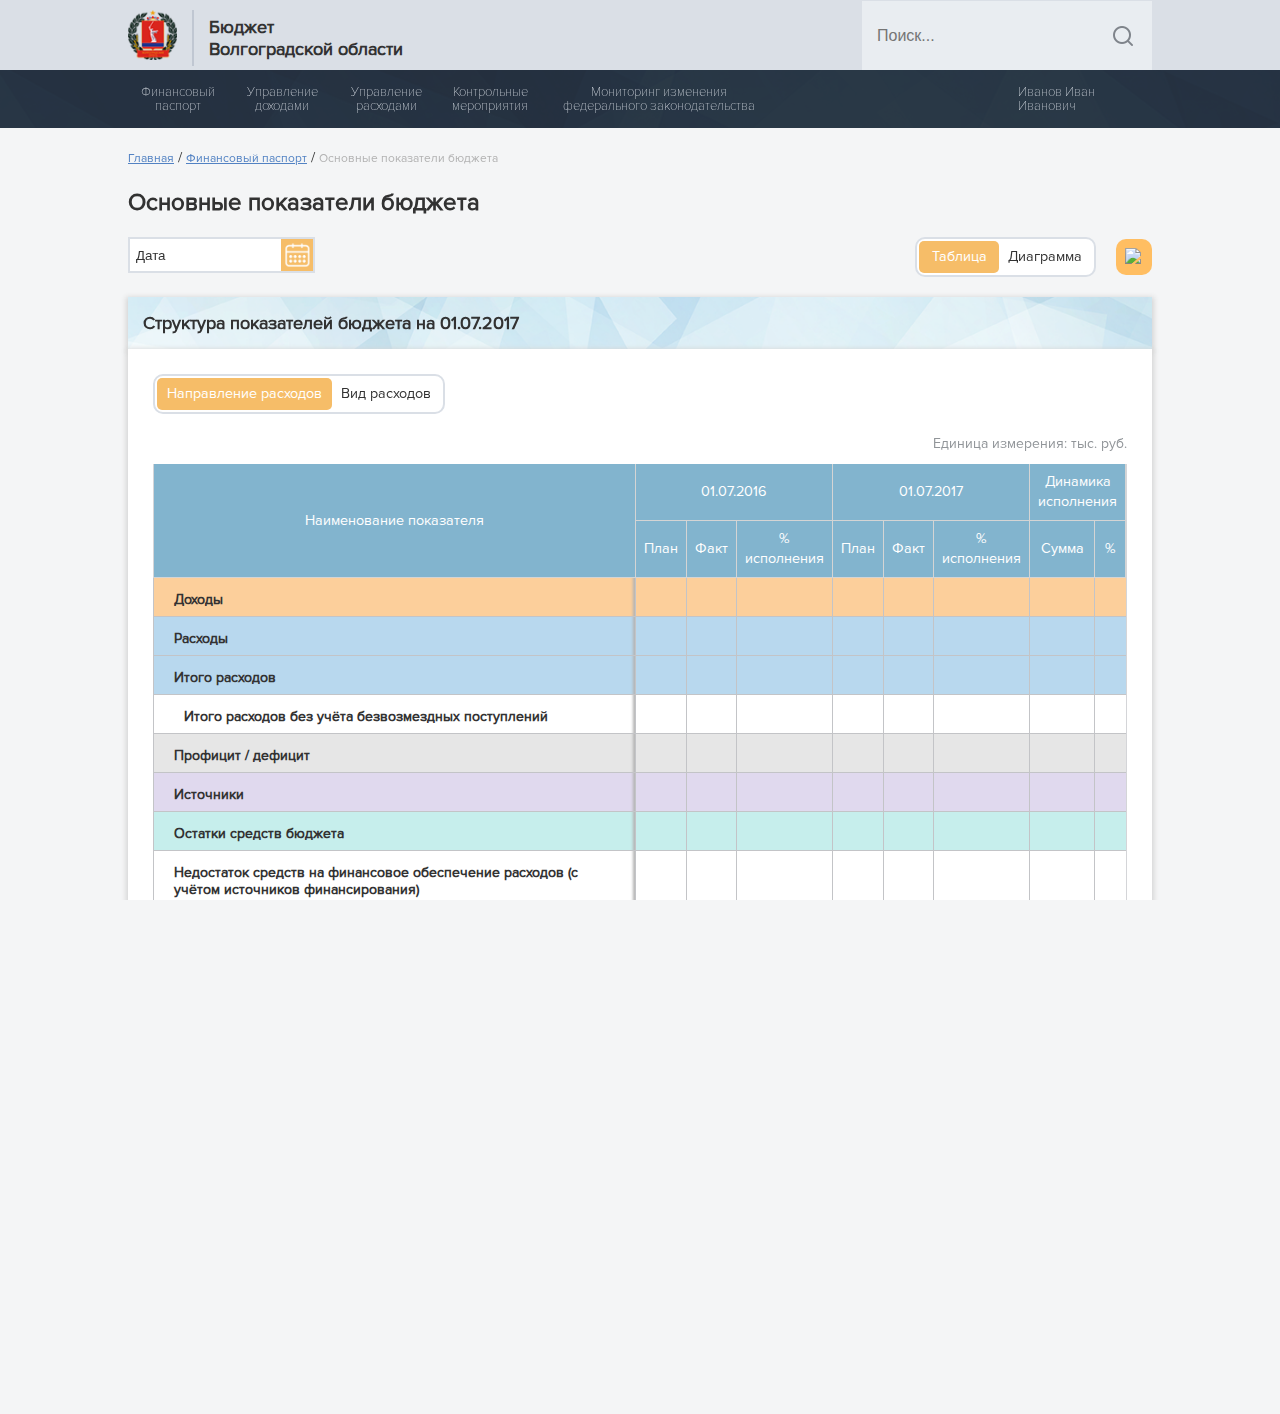
==== commit c1aff691: "menu fix" ====
--- a/22-main-factors.html
+++ b/22-main-factors.html
@@ -51,28 +51,28 @@
                 <div class="container flex flex-between">
                     <nav class="marg-r">
                         <ul class="topmenu">
-                            <li><a href="">Финансовый паспорт</a>
+                            <li><a>Финансовый паспорт</a>
                                 <ul class="submenu">
                                     <li><a href="22-main-factors.html">Основные показатели бюджета</a>
                                     </li>
                                     <li><a href="">Кассовое планирование</a></li>
                                 </ul>
                             </li>
-                            <li><a href="">Управление доходами</a>
+                            <li><a>Управление доходами</a>
                                 <ul class="submenu">
                                     <li><a href="24-structure-of-incomes.html">Структура доходов и исполнение доходов</a>
                                     </li>
                                     <li><a href="25-dynamics-of-incomes.html">Динамика доходов</a></li>
-                                    <li><a href="">Управление налоговыми доходами</a></li>
+                                    <li><a href="26-tax-revenue-management.html">Управление налоговыми доходами</a></li>
                                 </ul>
                             </li>
-                            <li><a href="">Управление расходами</a>
+                            <li><a>Управление расходами</a>
                                 <ul class="submenu">
                                     <li><a href="">Управление государственными программами</a>
                                     </li>
-                                    <li><a href="">Приоритетные расходы бюджета</a>
+                                    <li><a>Приоритетные расходы бюджета</a>
                                         <ul class="submenu">
-                                            <li><a href="">Чемпионат мира по футболу 2018</a></li>
+                                            <li><a href="28-priority-costs.html">Чемпионат мира по футболу 2018</a></li>
                                         </ul>
                                     </li>
                                     <li><a href="">Оперативное управление</a></li>
@@ -85,7 +85,7 @@
                     </nav>
                     <div class="profile flex flex-vertical">
                         <ul class="topmenu">
-                            <li class="user-profile"><a href="">Иванов Иван Иванович</a>
+                            <li class="user-profile"><a>Иванов Иван Иванович</a>
                                 <ul class="submenu">
                                     <li><a href="">Настройки профиля</a>
                                     </li>
--- a/style/main.css
+++ b/style/main.css
@@ -497,7 +497,7 @@
     display: flex;
     flex-direction: column;
     justify-content: space-between;
-    min-height: 100vh;
+    min-height: 102vh;
 }
 
 .shadow-block {
@@ -613,4 +613,4 @@
 
 div#diagram {
     display: none;
-}+}
--- a/style/components/UI.css
+++ b/style/components/UI.css
@@ -8,6 +8,8 @@
 	border: 2px solid #dadfe6;
 	border-radius: 10px;
     white-space: nowrap;
+    padding: 2px;
+    background: #fff;
 }
 
 .switch__btn {
@@ -26,7 +28,6 @@
 .switch input[type="radio"].toggle + label {
   cursor: pointer;
   min-width: 60px;
-    background: #fff;
 }
 
 .switch input[type="radio"].toggle + label:hover {
@@ -289,7 +290,7 @@
     white-space: nowrap;
 }
 
-.table td:last-child, .table tr th:last-child {
+.table td:last-child {
     border-right: none;
 }
 
--- a/style/components/tables.css
+++ b/style/components/tables.css
@@ -65,3 +65,7 @@
     z-index: 0;
     background-color: transparent !important;
 }
+
+tr.totals td {
+    font-family: 'Proxima Nova Bold';
+}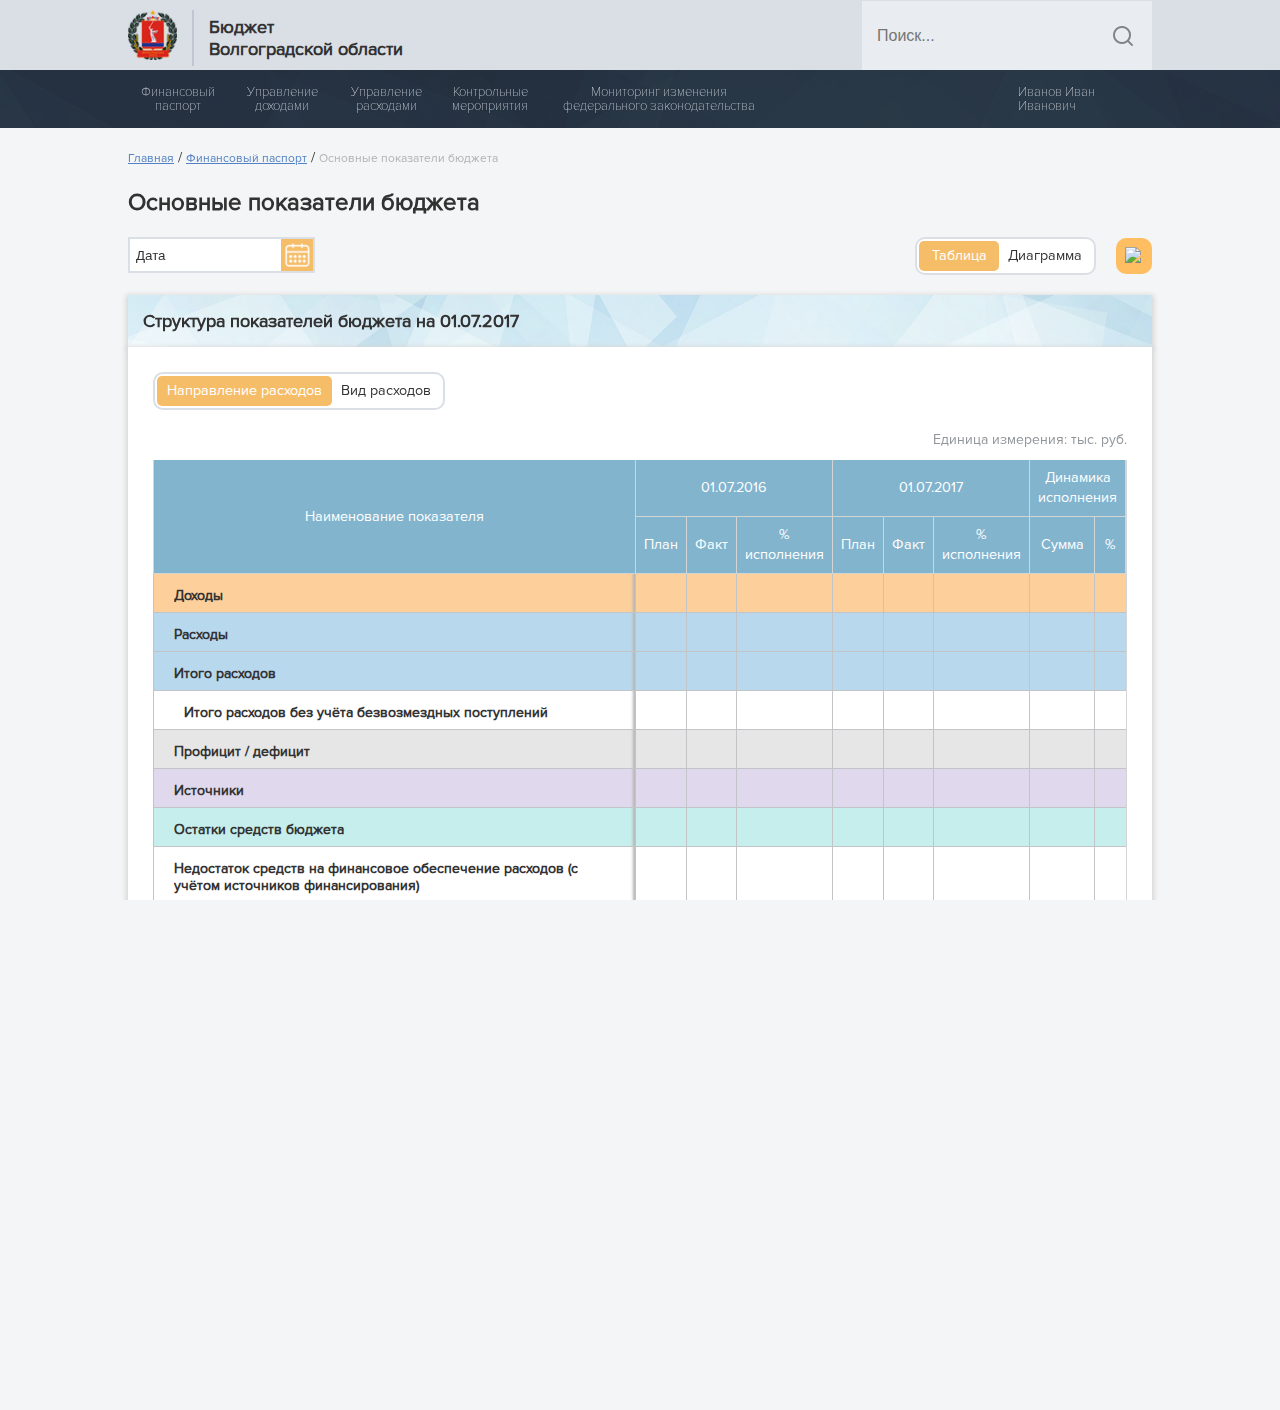
==== commit c2000b9e: "Управление резервным фондом" ====
--- a/22-main-factors.html
+++ b/22-main-factors.html
@@ -76,7 +76,7 @@
                                         </ul>
                                     </li>
                                     <li><a href="">Оперативное управление</a></li>
-                                    <li><a href="">Управление резервным фондом</a></li>
+                                    <li><a href="30-fund-management.html">Управление резервным фондом</a></li>
                                 </ul>
                             </li>
                             <li><a href="">Контрольные мероприятия</a></li>
--- a/style/components/UI.css
+++ b/style/components/UI.css
@@ -14,7 +14,7 @@
 
 .switch__btn {
   display: inline-block;
-  padding: 6px 10px;
+  padding: 5px 10px;
   position: relative;
   text-align: center;
   -webkit-transition: background 600ms ease, color 600ms ease;
--- a/style/components/tables.css
+++ b/style/components/tables.css
@@ -36,6 +36,7 @@
 
 td h6 {
     margin-top: 5px;
+    overflow: hidden;
 }
 
 .accordion-table tr td:first-child {
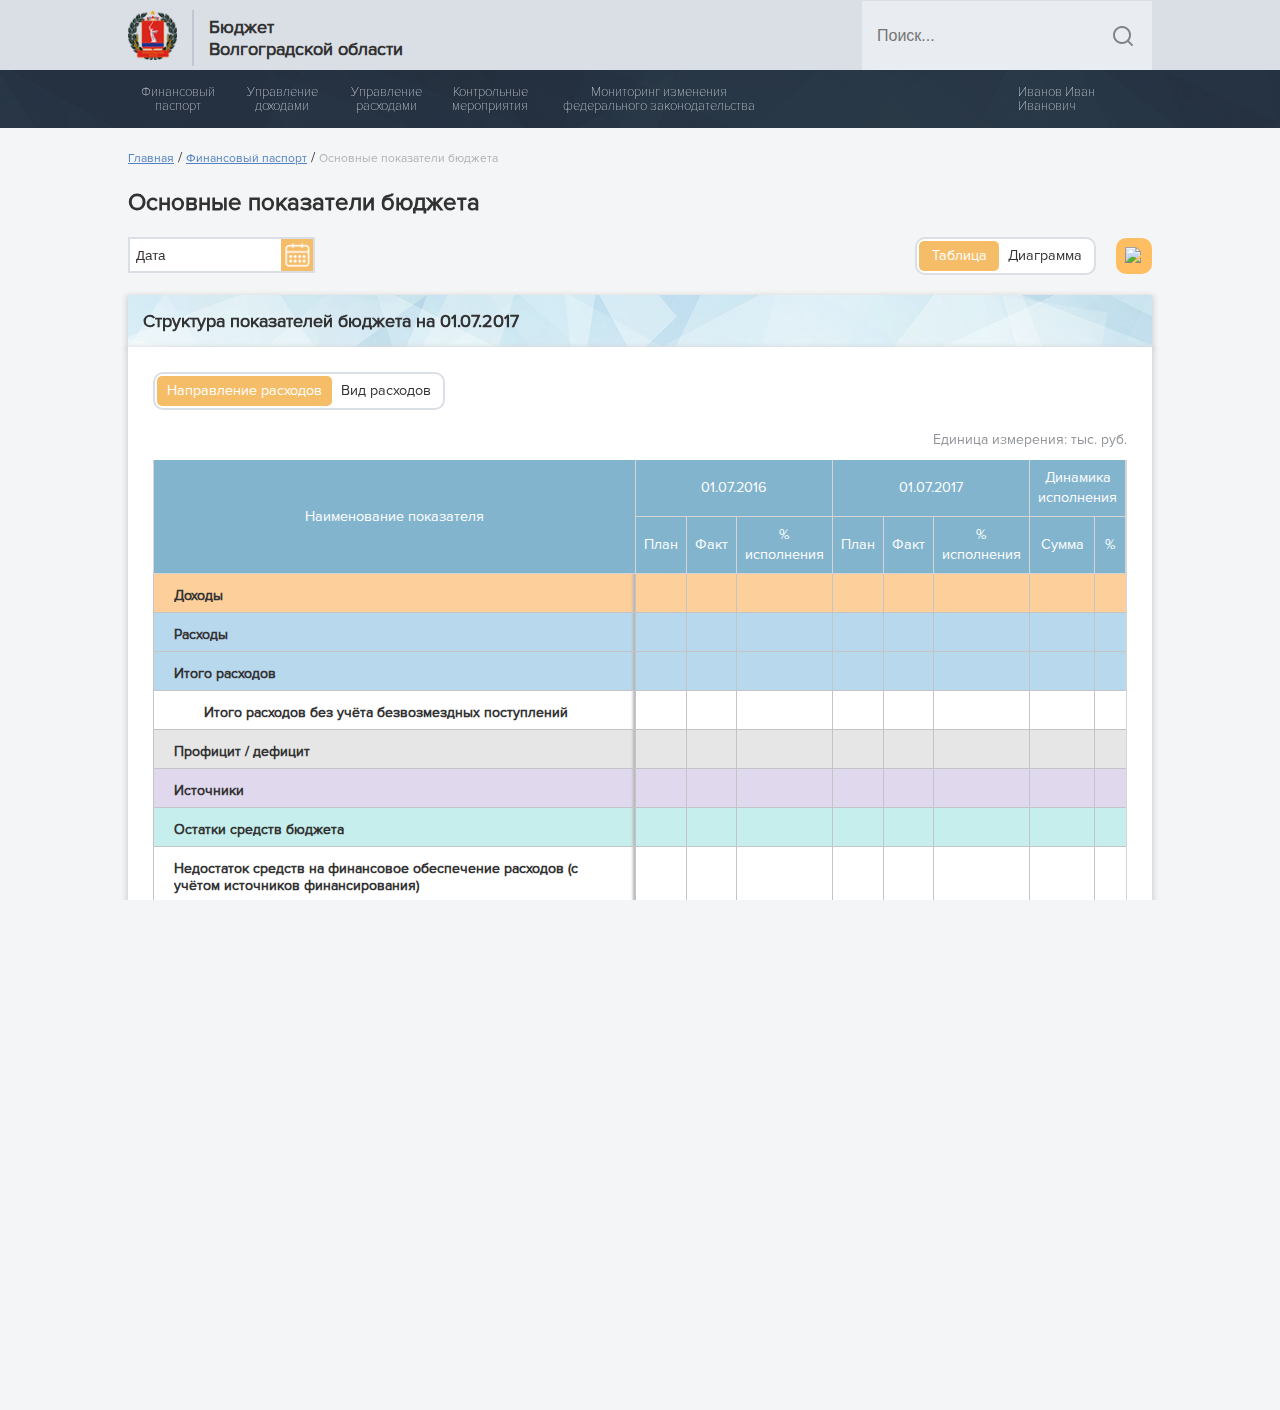
==== commit cfe13b55: "22 table fix" ====
--- a/22-main-factors.html
+++ b/22-main-factors.html
@@ -55,7 +55,7 @@
                                 <ul class="submenu">
                                     <li><a href="22-main-factors.html">Основные показатели бюджета</a>
                                     </li>
-                                    <li><a href="">Кассовое планирование</a></li>
+                                    <li><a href="23-cash-planning.html">Кассовое планирование</a></li>
                                 </ul>
                             </li>
                             <li><a>Управление доходами</a>
@@ -68,19 +68,19 @@
                             </li>
                             <li><a>Управление расходами</a>
                                 <ul class="submenu">
-                                    <li><a href="">Управление государственными программами</a>
+                                    <li><a href="27-government-programs.html">Управление государственными программами</a>
                                     </li>
                                     <li><a>Приоритетные расходы бюджета</a>
                                         <ul class="submenu">
                                             <li><a href="28-priority-costs.html">Чемпионат мира по футболу 2018</a></li>
                                         </ul>
                                     </li>
-                                    <li><a href="">Оперативное управление</a></li>
+                                    <li><a href="29-operative-management.html">Оперативное управление</a></li>
                                     <li><a href="30-fund-management.html">Управление резервным фондом</a></li>
                                 </ul>
                             </li>
-                            <li><a href="">Контрольные мероприятия</a></li>
-                            <li><a href="">Мониторинг изменения федерального законодательства</a></li>
+                            <li><a href="31-control-activities.html">Контрольные мероприятия</a></li>
+                            <li><a href="32-monitoring.html">Мониторинг изменения федерального законодательства</a></li>
                         </ul>
                     </nav>
                     <div class="profile flex flex-vertical">
@@ -349,139 +349,139 @@
                                         <td></td>
                                     </tr>
                                     <tr class="third">
-                                        <td class="subrow-2"><p>Налог на прибыль организаций</p></td>
-                                        <td></td>
-                                        <td></td>
-                                        <td></td>
-                                        <td></td>
-                                        <td></td>
-                                        <td></td>
-                                        <td></td>
-                                        <td></td>
-                                    </tr>
-                                    <tr class="third">
-                                        <td class="subrow-2"><p>Налог на доходы физических лиц</p></td>
-                                        <td></td>
-                                        <td></td>
-                                        <td></td>
-                                        <td></td>
-                                        <td></td>
-                                        <td></td>
-                                        <td></td>
-                                        <td></td>
-                                    </tr>
-                                    <tr class="third">
-                                        <td class="subrow-2"><p>Акцизы</p></td>
-                                        <td></td>
-                                        <td></td>
-                                        <td></td>
-                                        <td></td>
-                                        <td></td>
-                                        <td></td>
-                                        <td></td>
-                                        <td></td>
-                                    </tr>
-                                    <tr class="third">
-                                        <td class="subrow-2"><p>Упрощенная система налогообложения</p></td>
-                                        <td></td>
-                                        <td></td>
-                                        <td></td>
-                                        <td></td>
-                                        <td></td>
-                                        <td></td>
-                                        <td></td>
-                                        <td></td>
-                                    </tr>
-                                    <tr class="third">
-                                        <td class="subrow-2"><p>Налог на вмененный доход</p></td>
-                                        <td></td>
-                                        <td></td>
-                                        <td></td>
-                                        <td></td>
-                                        <td></td>
-                                        <td></td>
-                                        <td></td>
-                                        <td></td>
-                                    </tr>
-                                    <tr class="third">
-                                        <td class="subrow-2"><p>Единый сельскохозяйственный налог</p></td>
-                                        <td></td>
-                                        <td></td>
-                                        <td></td>
-                                        <td></td>
-                                        <td></td>
-                                        <td></td>
-                                        <td></td>
-                                        <td></td>
-                                    </tr>
-                                    <tr class="third">
-                                        <td class="subrow-2"><p>Налог на имущество физических лиц</p></td>
-                                        <td></td>
-                                        <td></td>
-                                        <td></td>
-                                        <td></td>
-                                        <td></td>
-                                        <td></td>
-                                        <td></td>
-                                        <td></td>
-                                    </tr>
-                                    <tr class="third">
-                                        <td class="subrow-2"><p>Налог на имущество организаций</p></td>
-                                        <td></td>
-                                        <td></td>
-                                        <td></td>
-                                        <td></td>
-                                        <td></td>
-                                        <td></td>
-                                        <td></td>
-                                        <td></td>
-                                    </tr>
-                                    <tr class="third">
-                                        <td class="subrow-2"><p>Транспортный налог</p></td>
-                                        <td></td>
-                                        <td></td>
-                                        <td></td>
-                                        <td></td>
-                                        <td></td>
-                                        <td></td>
-                                        <td></td>
-                                        <td></td>
-                                    </tr>
-                                    <tr class="third">
-                                        <td class="subrow-2"><p>Земельный налог</p></td>
-                                        <td></td>
-                                        <td></td>
-                                        <td></td>
-                                        <td></td>
-                                        <td></td>
-                                        <td></td>
-                                        <td></td>
-                                        <td></td>
-                                    </tr>
-                                    <tr class="third">
-                                        <td class="subrow-2"><p>Налог на добычу полезных ископаемых</p></td>
-                                        <td></td>
-                                        <td></td>
-                                        <td></td>
-                                        <td></td>
-                                        <td></td>
-                                        <td></td>
-                                        <td></td>
-                                        <td></td>
-                                    </tr>
-                                    <tr class="third">
-                                        <td class="subrow-2"><p>Прочие налоговые доходы</p></td>
-                                        <td></td>
-                                        <td></td>
-                                        <td></td>
-                                        <td></td>
-                                        <td></td>
-                                        <td></td>
-                                        <td></td>
-                                        <td></td>
-                                    </tr>
-                                    <tr class="third">
-                                        <td class="subrow-2"><p>Неналоговые доходы</p></td>
+                                        <td><p class="subrow-2">Налог на прибыль организаций</p></td>
+                                        <td></td>
+                                        <td></td>
+                                        <td></td>
+                                        <td></td>
+                                        <td></td>
+                                        <td></td>
+                                        <td></td>
+                                        <td></td>
+                                    </tr>
+                                    <tr class="third">
+                                        <td><p class="subrow-2">Налог на доходы физических лиц</p></td>
+                                        <td></td>
+                                        <td></td>
+                                        <td></td>
+                                        <td></td>
+                                        <td></td>
+                                        <td></td>
+                                        <td></td>
+                                        <td></td>
+                                    </tr>
+                                    <tr class="third">
+                                        <td><p class="subrow-2">Акцизы</p></td>
+                                        <td></td>
+                                        <td></td>
+                                        <td></td>
+                                        <td></td>
+                                        <td></td>
+                                        <td></td>
+                                        <td></td>
+                                        <td></td>
+                                    </tr>
+                                    <tr class="third">
+                                        <td><p class="subrow-2">Упрощенная система налогообложения</p></td>
+                                        <td></td>
+                                        <td></td>
+                                        <td></td>
+                                        <td></td>
+                                        <td></td>
+                                        <td></td>
+                                        <td></td>
+                                        <td></td>
+                                    </tr>
+                                    <tr class="third">
+                                        <td><p class="subrow-2">Налог на вмененный доход</p></td>
+                                        <td></td>
+                                        <td></td>
+                                        <td></td>
+                                        <td></td>
+                                        <td></td>
+                                        <td></td>
+                                        <td></td>
+                                        <td></td>
+                                    </tr>
+                                    <tr class="third">
+                                        <td><p class="subrow-2">Единый сельскохозяйственный налог</p></td>
+                                        <td></td>
+                                        <td></td>
+                                        <td></td>
+                                        <td></td>
+                                        <td></td>
+                                        <td></td>
+                                        <td></td>
+                                        <td></td>
+                                    </tr>
+                                    <tr class="third">
+                                        <td><p class="subrow-2">Налог на имущество физических лиц</p></td>
+                                        <td></td>
+                                        <td></td>
+                                        <td></td>
+                                        <td></td>
+                                        <td></td>
+                                        <td></td>
+                                        <td></td>
+                                        <td></td>
+                                    </tr>
+                                    <tr class="third">
+                                        <td><p class="subrow-2">Налог на имущество организаций</p></td>
+                                        <td></td>
+                                        <td></td>
+                                        <td></td>
+                                        <td></td>
+                                        <td></td>
+                                        <td></td>
+                                        <td></td>
+                                        <td></td>
+                                    </tr>
+                                    <tr class="third">
+                                        <td><p class="subrow-2">Транспортный налог</p></td>
+                                        <td></td>
+                                        <td></td>
+                                        <td></td>
+                                        <td></td>
+                                        <td></td>
+                                        <td></td>
+                                        <td></td>
+                                        <td></td>
+                                    </tr>
+                                    <tr class="third">
+                                        <td><p class="subrow-2">Земельный налог</p></td>
+                                        <td></td>
+                                        <td></td>
+                                        <td></td>
+                                        <td></td>
+                                        <td></td>
+                                        <td></td>
+                                        <td></td>
+                                        <td></td>
+                                    </tr>
+                                    <tr class="third">
+                                        <td><p class="subrow-2">Налог на добычу полезных ископаемых</p></td>
+                                        <td></td>
+                                        <td></td>
+                                        <td></td>
+                                        <td></td>
+                                        <td></td>
+                                        <td></td>
+                                        <td></td>
+                                        <td></td>
+                                    </tr>
+                                    <tr class="third">
+                                        <td><p class="subrow-2">Прочие налоговые доходы</p></td>
+                                        <td></td>
+                                        <td></td>
+                                        <td></td>
+                                        <td></td>
+                                        <td></td>
+                                        <td></td>
+                                        <td></td>
+                                        <td></td>
+                                    </tr>
+                                    <tr class="third">
+                                        <td><p class="subrow-2">Неналоговые доходы</p></td>
                                         <td></td>
                                         <td></td>
                                         <td></td>
@@ -503,40 +503,40 @@
                                         <td></td>
                                     </tr>
                                     <tr class="third">
-                                        <td class="subrow-2"><p>Дотации</p></td>
-                                        <td></td>
-                                        <td></td>
-                                        <td></td>
-                                        <td></td>
-                                        <td></td>
-                                        <td></td>
-                                        <td></td>
-                                        <td></td>
-                                    </tr>
-                                    <tr class="third">
-                                        <td class="subrow-2"><p>Субсидии</p></td>
-                                        <td></td>
-                                        <td></td>
-                                        <td></td>
-                                        <td></td>
-                                        <td></td>
-                                        <td></td>
-                                        <td></td>
-                                        <td></td>
-                                    </tr>
-                                    <tr class="third">
-                                        <td class="subrow-2"><p>Субвенции</p></td>
-                                        <td></td>
-                                        <td></td>
-                                        <td></td>
-                                        <td></td>
-                                        <td></td>
-                                        <td></td>
-                                        <td></td>
-                                        <td></td>
-                                    </tr>
-                                    <tr class="third">
-                                        <td class="subrow-2"><p>Иные межбюджетные трансферты</p></td>
+                                        <td><p class="subrow-2">Дотации</p></td>
+                                        <td></td>
+                                        <td></td>
+                                        <td></td>
+                                        <td></td>
+                                        <td></td>
+                                        <td></td>
+                                        <td></td>
+                                        <td></td>
+                                    </tr>
+                                    <tr class="third">
+                                        <td><p class="subrow-2">Субсидии</p></td>
+                                        <td></td>
+                                        <td></td>
+                                        <td></td>
+                                        <td></td>
+                                        <td></td>
+                                        <td></td>
+                                        <td></td>
+                                        <td></td>
+                                    </tr>
+                                    <tr class="third">
+                                        <td><p class="subrow-2">Субвенции</p></td>
+                                        <td></td>
+                                        <td></td>
+                                        <td></td>
+                                        <td></td>
+                                        <td></td>
+                                        <td></td>
+                                        <td></td>
+                                        <td></td>
+                                    </tr>
+                                    <tr class="third">
+                                        <td><p class="subrow-2">Иные межбюджетные трансферты</p></td>
                                         <td></td>
                                         <td></td>
                                         <td></td>
@@ -569,7 +569,7 @@
                                         <td></td>
                                     </tr>
                                     <tr class="third costs-third">
-                                        <td class="subrow-2"><p>Общий объём фонда оплаты труда и взносы по обязательному социальному страхованию на выплаты по оплате труда работников и иные выплаты работникам, в т.ч.</p></td>
+                                        <td><p class="subrow-2">Общий объём фонда оплаты труда и взносы по обязательному социальному страхованию на выплаты по оплате труда работников и иные выплаты работникам, в т.ч.</p></td>
                                         <td></td>
                                         <td></td>
                                         <td></td>
@@ -580,7 +580,7 @@
                                         <td></td>
                                     </tr>
                                     <tr class="fourth">
-                                        <td class="subrow-3"><p>государственных (муниципальных) органов</p></td>
+                                        <td><p class="subrow-3">государственных (муниципальных) органов</p></td>
                                         <td></td>
                                         <td></td>
                                         <td></td>
@@ -591,7 +591,7 @@
                                         <td></td>
                                     </tr>
                                     <tr class="fourth">
-                                        <td class="subrow-3"><p>работников автономных и бюджетных учреждений</p></td>
+                                        <td><p class="subrow-3">работников автономных и бюджетных учреждений</p></td>
                                         <td></td>
                                         <td></td>
                                         <td></td>
@@ -602,7 +602,7 @@
                                         <td></td>
                                     </tr>
                                     <tr class="third costs-third">
-                                        <td class="subrow-2"><p>Социальные выплаты гражданам, в т.ч.</p></td>
+                                        <td><p class="subrow-2">Социальные выплаты гражданам, в т.ч.</p></td>
                                         <td></td>
                                         <td></td>
                                         <td></td>
@@ -613,7 +613,7 @@
                                         <td></td>
                                     </tr>
                                     <tr class="fourth">
-                                        <td class="subrow-3"><p>стипендии</p></td>
+                                        <td><p class="subrow-3">стипендии</p></td>
                                         <td></td>
                                         <td></td>
                                         <td></td>
@@ -624,7 +624,7 @@
                                         <td></td>
                                     </tr>
                                     <tr class="fourth">
-                                        <td class="subrow-3"><p>расходы на обязательное медицинское страхование неработающего населения</p></td>
+                                        <td><p class="subrow-3">расходы на обязательное медицинское страхование неработающего населения</p></td>
                                         <td></td>
                                         <td></td>
                                         <td></td>
@@ -635,7 +635,7 @@
                                         <td></td>
                                     </tr>
                                     <tr class="fourth">
-                                        <td class="subrow-1"><h6>Недостаток средств (-) на финансовое обеспечение расходов раздела I</h6></td>
+                                        <td><h6 class="subrow-1">Недостаток средств (-) на финансовое обеспечение расходов раздела I</h6></td>
                                         <td></td>
                                         <td></td>
                                         <td></td>
@@ -657,7 +657,7 @@
                                         <td></td>
                                     </tr>
                                     <tr class="third costs-third">
-                                        <td class="subrow-2"><p>Обслуживание гос. долга</p></td>
+                                        <td><p class="subrow-2">Обслуживание гос. долга</p></td>
                                         <td></td>
                                         <td></td>
                                         <td></td>
@@ -668,7 +668,7 @@
                                         <td></td>
                                     </tr>
                                     <tr class="third costs-third">
-                                        <td class="subrow-2"><p>Расходы на первоочередные нужды</p></td>
+                                        <td><p class="subrow-2">Расходы на первоочередные нужды</p></td>
                                         <td></td>
                                         <td></td>
                                         <td></td>
@@ -679,7 +679,7 @@
                                         <td></td>
                                     </tr>
                                     <tr class="third costs-third">
-                                        <td class="subrow-2"><p>Расходы на прочие нужды</p></td>
+                                        <td><p class="subrow-2">Расходы на прочие нужды</p></td>
                                         <td></td>
                                         <td></td>
                                         <td></td>
@@ -701,7 +701,7 @@
                                         <td></td>
                                     </tr>
                                     <tr class="third costs-third">
-                                        <td class="subrow-2"><p>Капитальные вложения в объекты недвижимости</p></td>
+                                        <td><p class="subrow-2">Капитальные вложения в объекты недвижимости</p></td>
                                         <td></td>
                                         <td></td>
                                         <td></td>
@@ -712,7 +712,7 @@
                                         <td></td>
                                     </tr>
                                     <tr class="third costs-third">
-                                        <td class="subrow-2"><p>Закупка товаров, работ, услуг</p></td>
+                                        <td><p class="subrow-2">Закупка товаров, работ, услуг</p></td>
                                         <td></td>
                                         <td></td>
                                         <td></td>
@@ -723,7 +723,7 @@
                                         <td></td>
                                     </tr>
                                     <tr class="third costs-third">
-                                        <td class="subrow-2"><p>Премии и гранты</p></td>
+                                        <td><p class="subrow-2">Премии и гранты</p></td>
                                         <td></td>
                                         <td></td>
                                         <td></td>
@@ -734,7 +734,7 @@
                                         <td></td>
                                     </tr>
                                     <tr class="third costs-third">
-                                        <td class="subrow-2"><p>Субсидии корпорациям</p></td>
+                                        <td><p class="subrow-2">Субсидии корпорациям</p></td>
                                         <td></td>
                                         <td></td>
                                         <td></td>
@@ -745,7 +745,7 @@
                                         <td></td>
                                     </tr>
                                     <tr class="third costs-third">
-                                        <td class="subrow-2"><p>Резервные средства</p></td>
+                                        <td><p class="subrow-2">Резервные средства</p></td>
                                         <td></td>
                                         <td></td>
                                         <td></td>
@@ -778,7 +778,7 @@
                                         <td></td>
                                     </tr>
                                     <tr>
-                                        <td class="subrow-1"><h6>Итого расходов без учёта безвозмездных поступлений</h6></td>
+                                        <td><h6 class="subrow-1">Итого расходов без учёта безвозмездных поступлений</h6></td>
                                         <td></td>
                                         <td></td>
                                         <td></td>
@@ -877,8 +877,8 @@
                                         <td></td>
                                     </tr>
                                     <tr>
-                                        <td class="subrow-1">
-                                            <p>фонд оплаты труда</p>
+                                        <td>
+                                            <p class="subrow-1">фонд оплаты труда</p>
                                         </td>
                                         <td></td>
                                         <td></td>
@@ -890,8 +890,8 @@
                                         <td></td>
                                     </tr>
                                     <tr>
-                                        <td class="subrow-1">
-                                            <p>взносы на обязательное социальное страхование на выплаты денежного содержания и иные выплаты работникам</p>
+                                        <td>
+                                            <p class="subrow-1">взносы на обязательное социальное страхование на выплаты денежного содержания и иные выплаты работникам</p>
                                         </td>
                                         <td></td>
                                         <td></td>
@@ -903,8 +903,8 @@
                                         <td></td>
                                     </tr>
                                     <tr>
-                                        <td class="subrow-1">
-                                            <p>предоставление субсидий населению на оплату жилья и коммунальных услуг</p>
+                                        <td>
+                                            <p class="subrow-1">предоставление субсидий населению на оплату жилья и коммунальных услуг</p>
                                         </td>
                                         <td></td>
                                         <td></td>
@@ -916,8 +916,8 @@
                                         <td></td>
                                     </tr>
                                     <tr>
-                                        <td class="subrow-1">
-                                            <p>оплата коммунальных услуг</p>
+                                        <td>
+                                            <p class="subrow-1">оплата коммунальных услуг</p>
                                         </td>
                                         <td></td>
                                         <td></td>
@@ -929,8 +929,8 @@
                                         <td></td>
                                     </tr>
                                     <tr>
-                                        <td class="subrow-1">
-                                            <p>обеспечение мер социальной поддержки отдельных категорий граждан</p>
+                                        <td>
+                                            <p class="subrow-1">обеспечение мер социальной поддержки отдельных категорий граждан</p>
                                         </td>
                                         <td></td>
                                         <td></td>
@@ -942,8 +942,8 @@
                                         <td></td>
                                     </tr>
                                     <tr>
-                                        <td class="subrow-1">
-                                            <p>выплаты на обязательное медицинское страхование неработающего населения</p>
+                                        <td>
+                                            <p class="subrow-1">выплаты на обязательное медицинское страхование неработающего населения</p>
                                         </td>
                                         <td></td>
                                         <td></td>
--- a/style/main.css
+++ b/style/main.css
@@ -203,7 +203,7 @@
 }
 
 .f16{
-	font-size: 16px;
+	font-size: 16px !important;
 }
 
 .f14{
@@ -246,6 +246,10 @@
 
 .flex-column {
     flex-direction: column;
+}
+
+.flex-start {
+    justify-content: flex-start !important;
 }
 
 .flex-wrap {
--- a/style/media.css
+++ b/style/media.css
@@ -58,6 +58,10 @@
         max-width: 230px !important;
     }
     
+    .diagram > div p {
+        font-size: 12px !important;
+    }
+    
 }
 
 @media screen and (max-width: 1030px) {
--- a/style/components/UI.css
+++ b/style/components/UI.css
@@ -288,6 +288,11 @@
     border-right: 1px solid #c3c4c7;
     border-bottom: 1px solid #c3c4c7;
     white-space: nowrap;
+}
+
+.nowrap td {
+    white-space: normal !important;
+    text-align: left;
 }
 
 .table td:last-child {
--- a/style/components/tables.css
+++ b/style/components/tables.css
@@ -22,6 +22,10 @@
     background-color: rgb(230, 230, 230);
 }
 
+.itog-sell {
+    background-color: rgba(120, 120, 120, .17);
+}
+
 .sources-first {
     background-color: rgb(224, 217, 238);
 }
@@ -30,12 +34,41 @@
     background-color: rgb(198, 238, 236);
 }
 
+.main-line {
+    background-color: rgb(183, 226, 255);
+}
+
+.main-line td {
+    border: none;
+}
+
+.main-line td:first-child {
+    box-shadow: none !important;
+}
+
 .second, .third, .fourth {
     display: none;
 }
 
+.more_info, .less_info {
+    background-color: #ededed;
+}
+
+.more_info p, .less_info p {
+    cursor: pointer;
+    text-decoration: underline;
+}
+
+.more_info p:hover, .less_info p:hover {
+    text-decoration: none;
+}
+
 td h6 {
     margin-top: 5px;
+    overflow: hidden;
+}
+
+.table tr td:first-child p {
     overflow: hidden;
 }
 
@@ -69,4 +102,20 @@
 
 tr.totals td {
     font-family: 'Proxima Nova Bold';
+}
+
+.table__passport td {
+    white-space: normal;
+}
+
+.table__passport > tbody:first-child > tr:nth-child(2n) {
+    background-color: rgb(244, 245, 246); 
+}
+
+.table__passport > tbody:last-child > tr:nth-child(2n+1) {
+    background-color: rgb(244, 245, 246); 
+}
+
+.table__passport > tbody:last-child > tr:nth-child(2n) {
+    background-color: rgb(255, 255, 255); 
 }